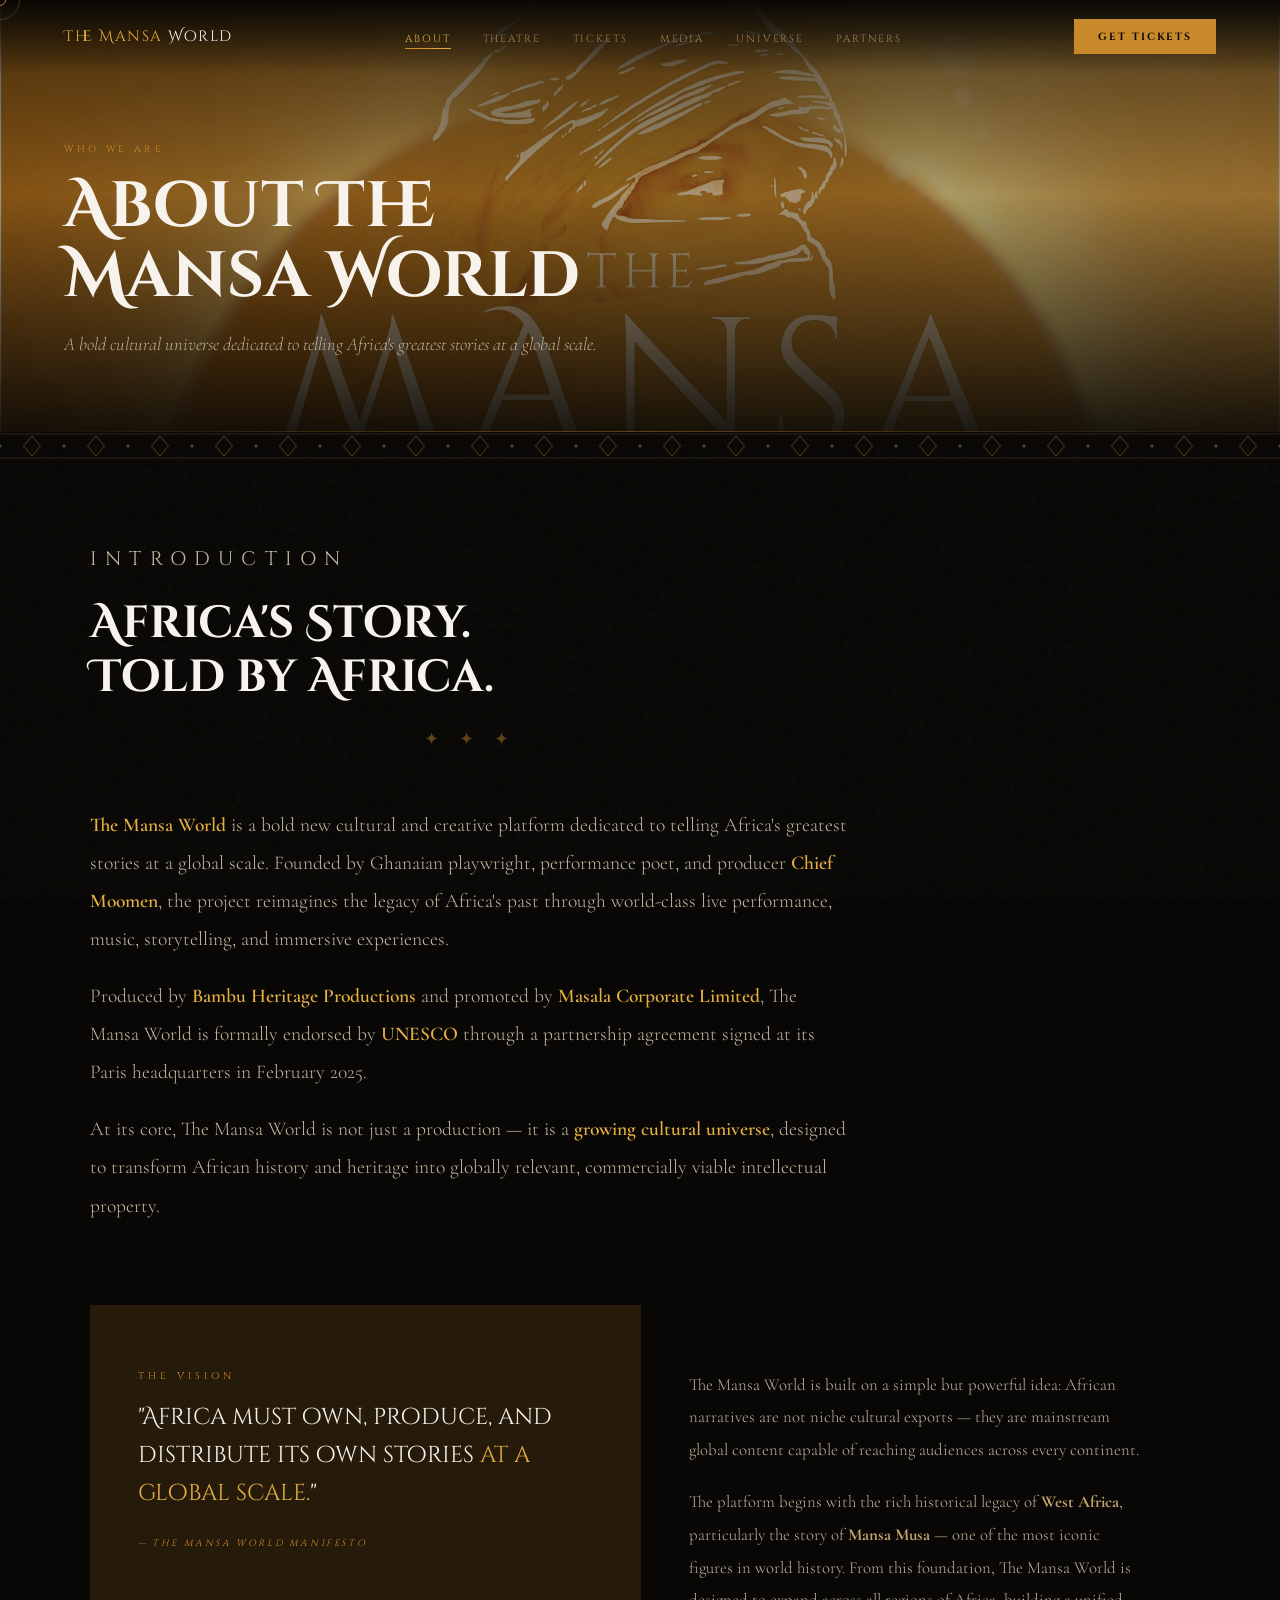
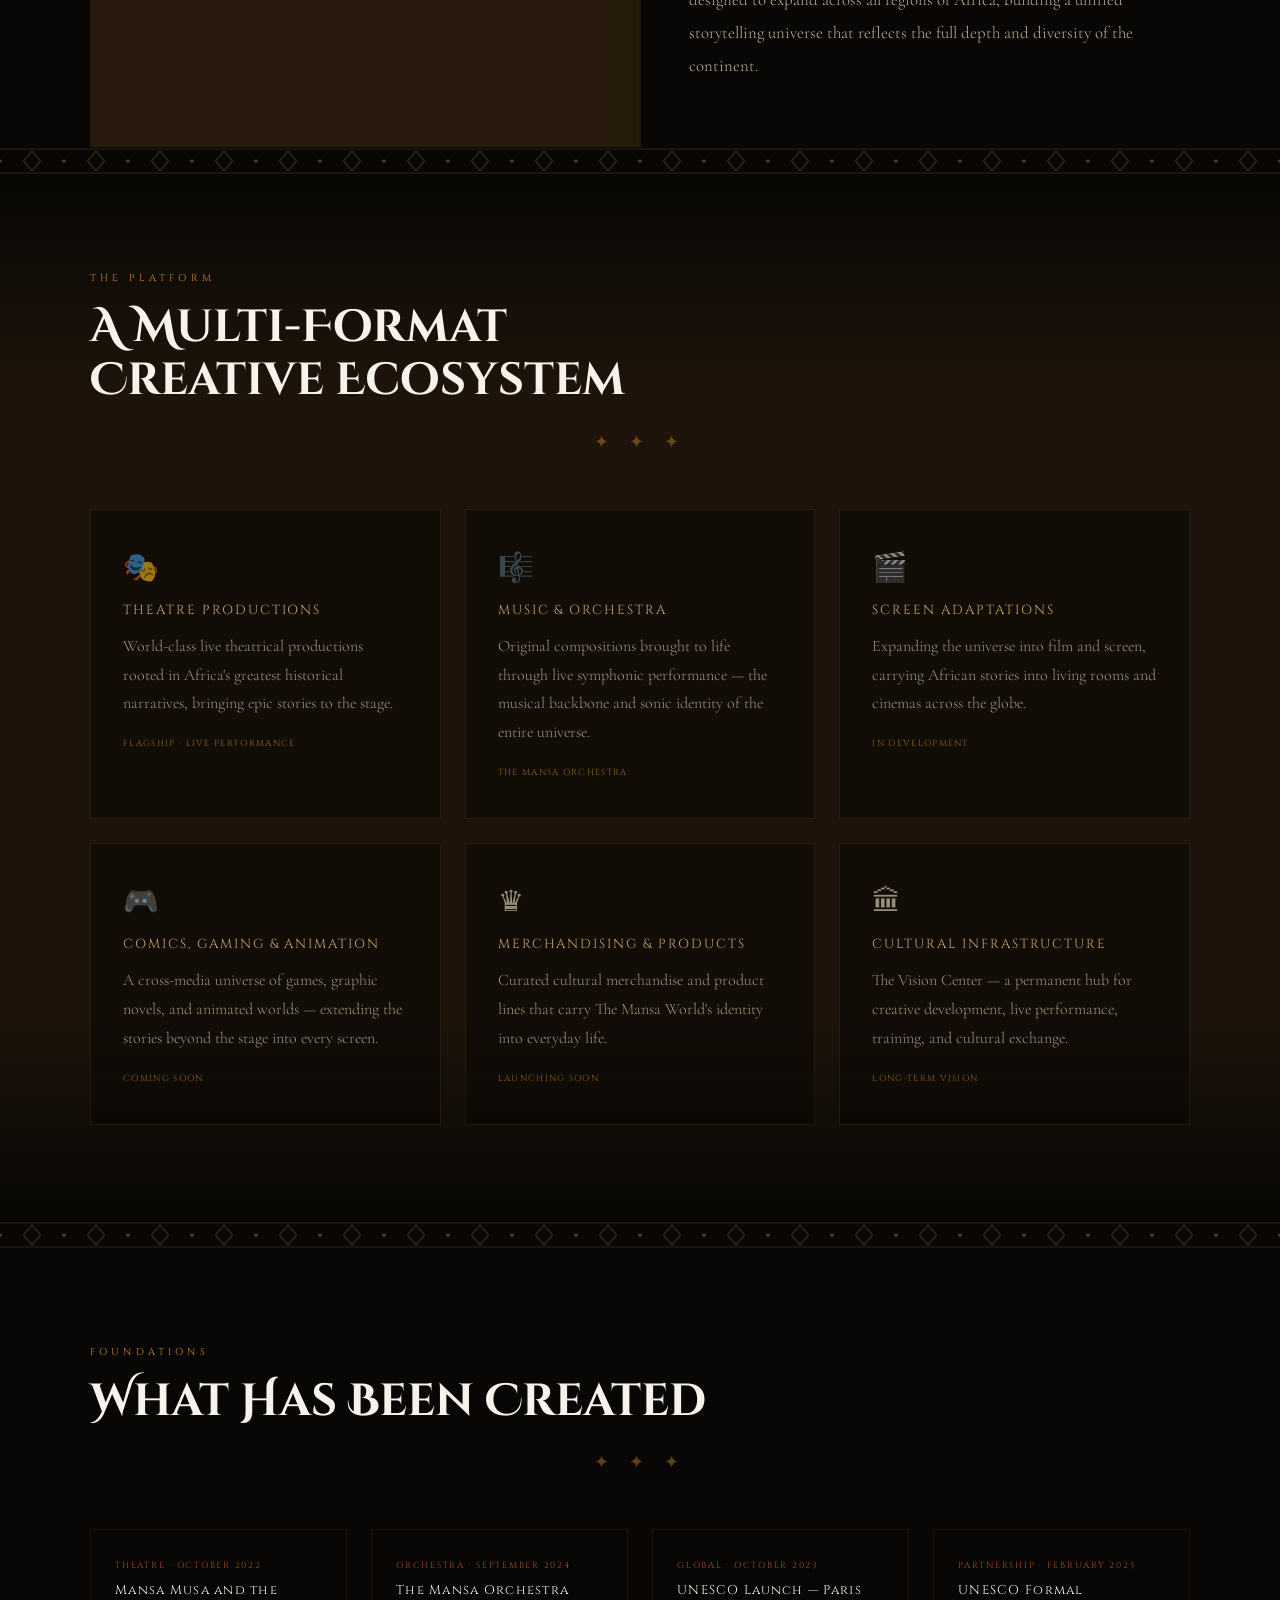
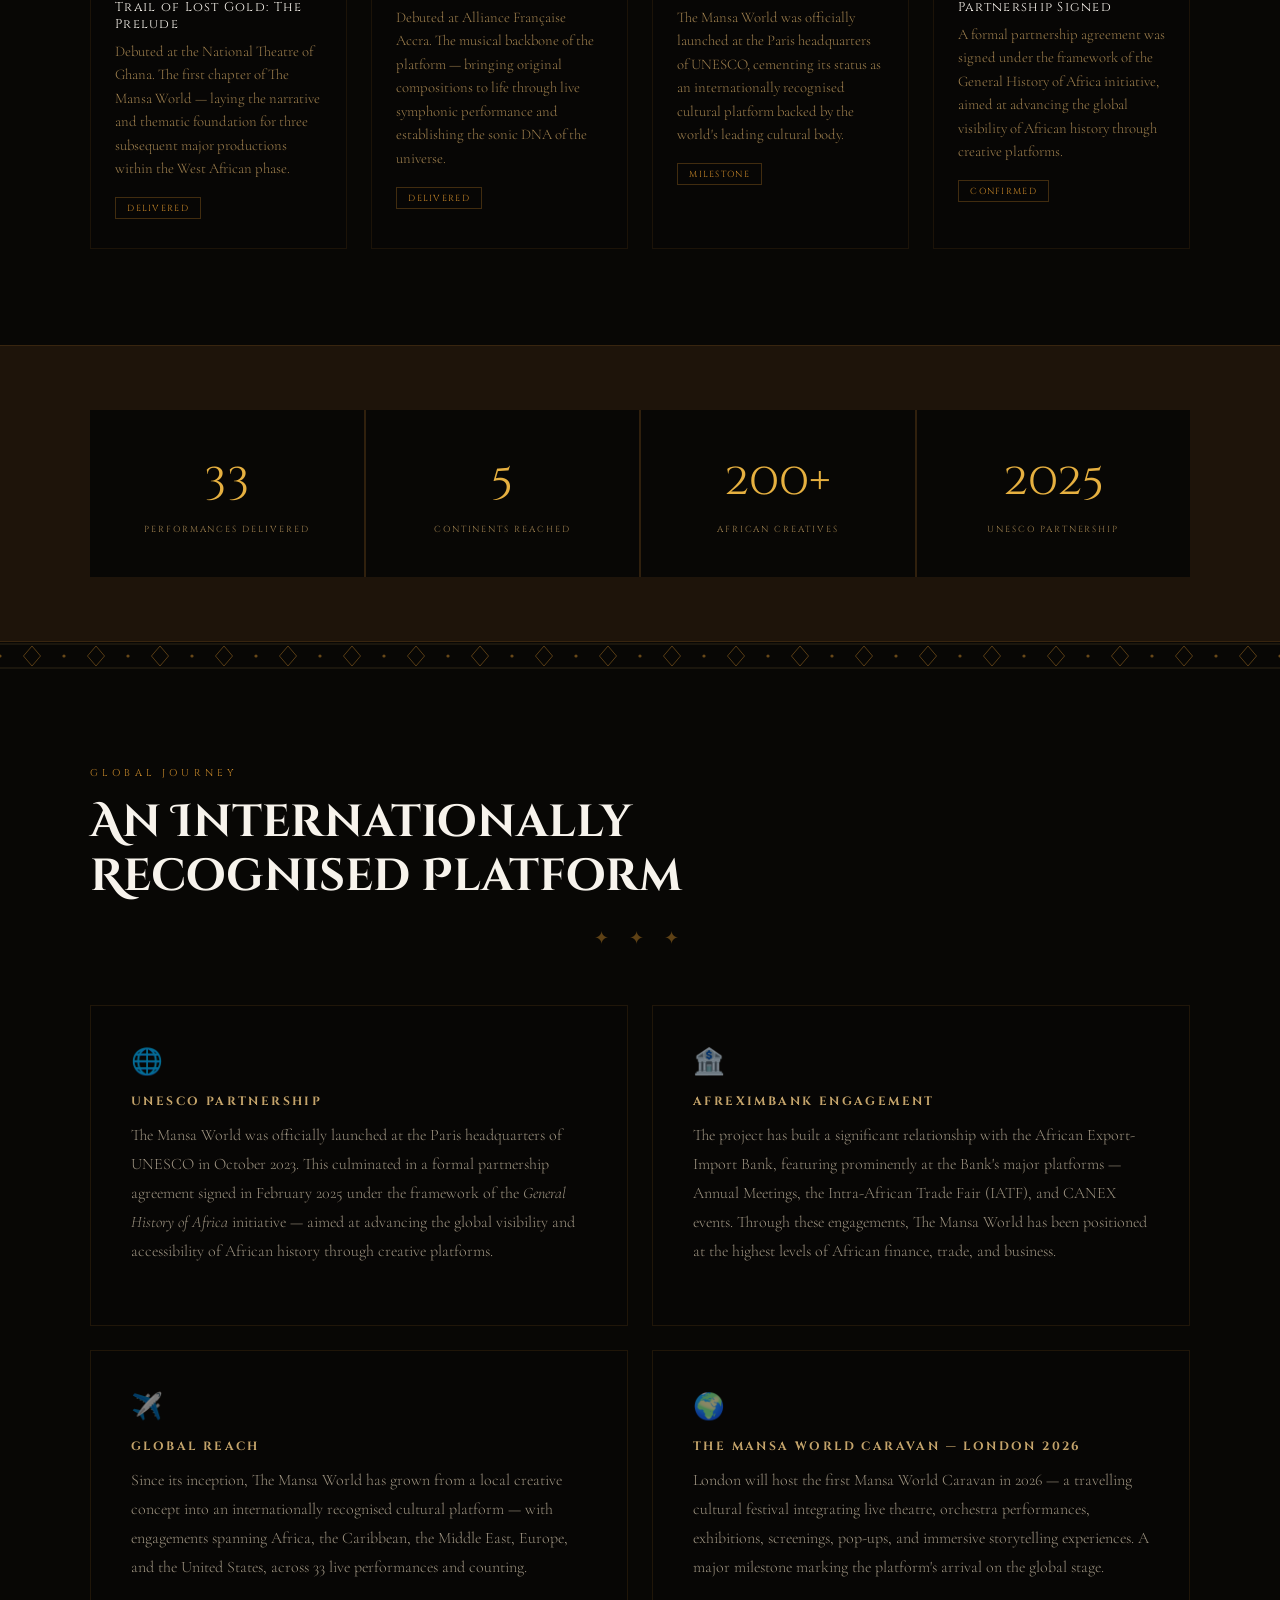
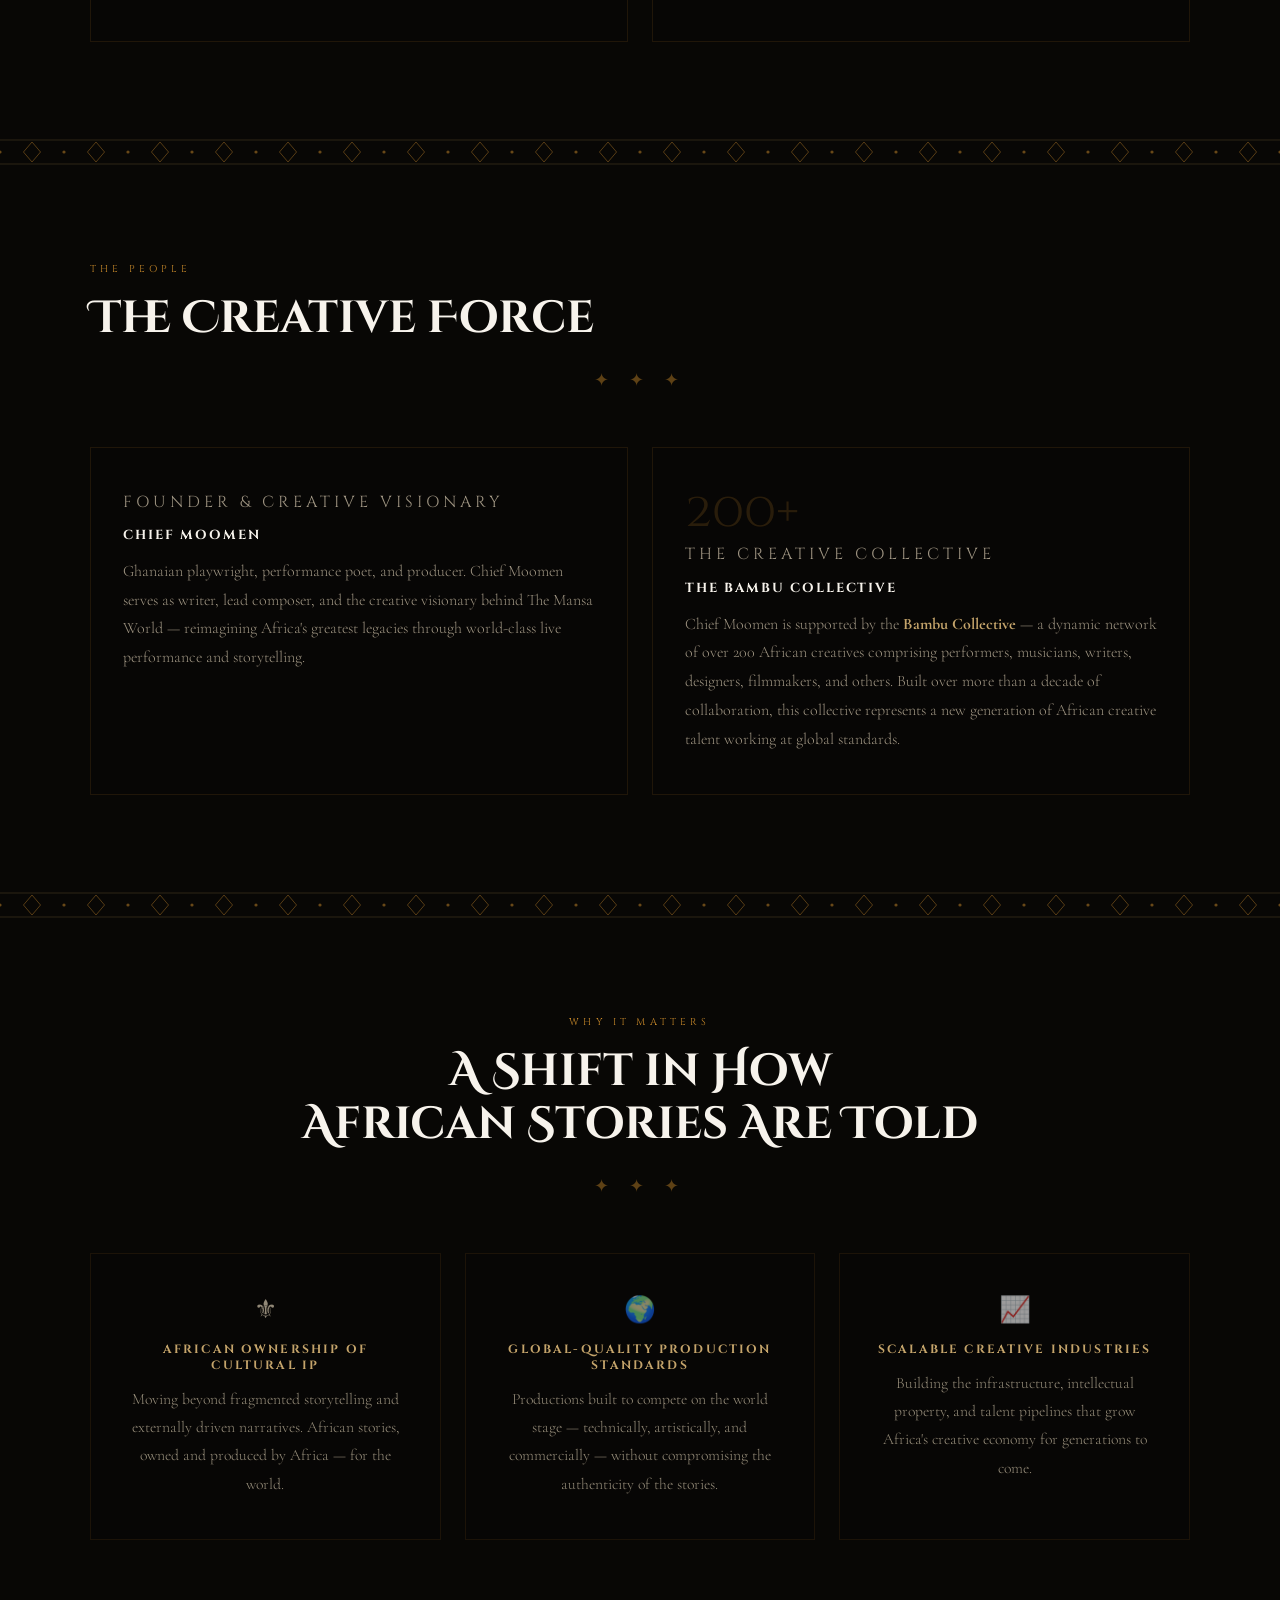
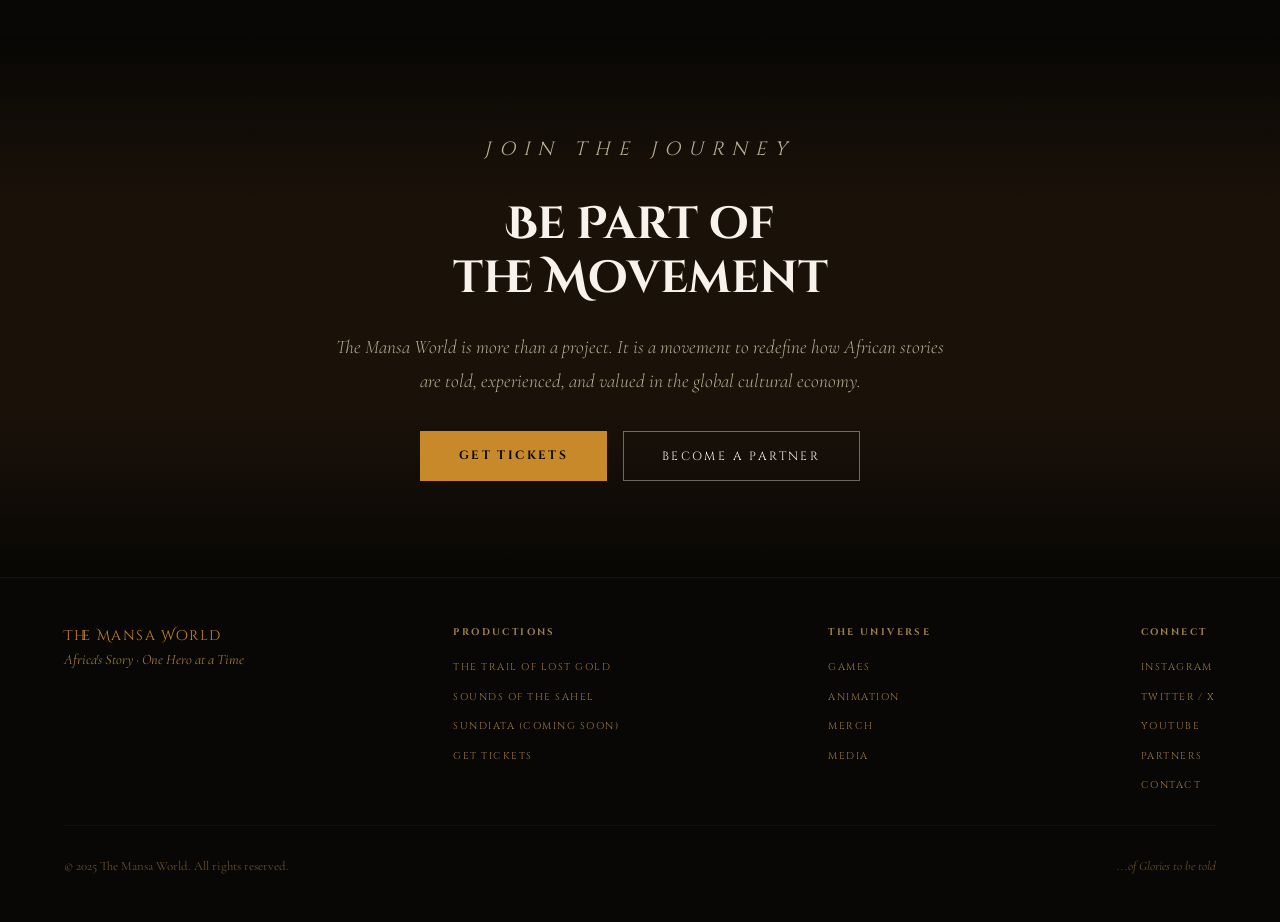
==== about.html @ c84a75df "Small updates and addition of about page" ====
<!DOCTYPE html>
<html lang="en">
<head>
  <meta charset="UTF-8" />
  <meta name="viewport" content="width=device-width, initial-scale=1.0"/>
  <title>About — The Mansa World</title>
  <link rel="preconnect" href="https://fonts.googleapis.com">
  <link rel="preconnect" href="https://fonts.gstatic.com" crossorigin>
  <link href="https://fonts.googleapis.com/css2?family=Cinzel+Decorative:wght@400;700;900&family=Cinzel:wght@400;600;700&family=Cormorant+Garamond:ital,wght@0,300;0,400;0,600;1,300;1,400&display=swap" rel="stylesheet">
  <link rel="stylesheet" href="styles.css">
</head>
<body>

<div class="cursor" id="cursor"></div>
<div class="cursor-trail" id="cursorTrail"></div>

<nav>
  <a href="index.html" class="nav-logo">The Mansa <span>World</span></a>
  <ul class="nav-links">
    <li><a href="about.html" class="active">About</a></li>
    <li><a href="theatre.html">Theatre</a></li>
    <li><a href="tickets.html">Tickets</a></li>
    <li><a href="media.html">Media</a></li>
    <li><a href="universe.html">Universe</a></li>
    <li><a href="sponsors.html">Partners</a></li>
  </ul>
  <button type="button" class="nav-cta" onclick="window.location='tickets.html'">Get Tickets</button>
  <button type="button" class="hamburger" id="hamburger" aria-label="Toggle menu"><span></span><span></span><span></span></button>
</nav>

<!-- PAGE BANNER -->
<div class="page-banner">
  <div class="page-banner-content">
    <p class="page-banner-eyebrow">Who We Are</p>
    <h1 class="page-title">About The<br/>Mansa World</h1>
    <p class="page-subtitle">A bold cultural universe dedicated to telling Africa's greatest stories at a global scale.</p>
  </div>
</div>

<!-- BAND -->
<div class="sahel-band"><svg viewBox="0 0 1200 28" preserveAspectRatio="none" xmlns="http://www.w3.org/2000/svg"><defs><pattern id="sb1" x="0" y="0" width="60" height="28" patternUnits="userSpaceOnUse"><polygon points="30,4 38,14 30,24 22,14" fill="none" stroke="#C8892A" stroke-width="0.8"/><circle cx="0" cy="14" r="1.5" fill="#C8892A"/><circle cx="60" cy="14" r="1.5" fill="#C8892A"/><line x1="0" y1="2" x2="60" y2="2" stroke="#9E7A45" stroke-width="0.5"/><line x1="0" y1="26" x2="60" y2="26" stroke="#9E7A45" stroke-width="0.5"/></pattern></defs><rect width="1200" height="28" fill="url(#sb1)"/></svg></div>

<!-- INTRODUCTION -->
<br></br>
<br></br>
<section id="about">
  <div class="about-inner">
    <div class="about-intro reveal">
      <p class="section-label">Introduction</p>
      <h2 class="section-title">Africa's Story.<br/>Told by Africa.</h2>
      <div class="ornament">✦ ✦ ✦</div>
      <p><strong>The Mansa World</strong> is a bold new cultural and creative platform dedicated to telling Africa's greatest stories at a global scale. Founded by Ghanaian playwright, performance poet, and producer <strong>Chief Moomen</strong>, the project reimagines the legacy of Africa's past through world-class live performance, music, storytelling, and immersive experiences.</p>
      <p>Produced by <strong>Bambu Heritage Productions</strong> and promoted by <strong>Masala Corporate Limited</strong>, The Mansa World is formally endorsed by <strong>UNESCO</strong> through a partnership agreement signed at its Paris headquarters in February 2025.</p>
      <p>At its core, The Mansa World is not just a production — it is a <strong>growing cultural universe</strong>, designed to transform African history and heritage into globally relevant, commercially viable intellectual property.</p>
    </div>

    <!-- THE VISION -->
    <div class="vision-block reveal">
      <div class="vision-block-inner">
        <div class="vision-quote">
          <p class="section-label">The Vision</p>
          <blockquote>"Africa must own, produce, and distribute its own stories <em>at a global scale.</em>"</blockquote>
          <cite>— The Mansa World Manifesto</cite>
        </div>
        <div class="vision-body">
          <p>The Mansa World is built on a simple but powerful idea: African narratives are not niche cultural exports — they are mainstream global content capable of reaching audiences across every continent.</p>
          <p>The platform begins with the rich historical legacy of <strong>West Africa</strong>, particularly the story of <strong>Mansa Musa</strong> — one of the most iconic figures in world history. From this foundation, The Mansa World is designed to expand across all regions of Africa, building a unified storytelling universe that reflects the full depth and diversity of the continent.</p>
        </div>
      </div>
    </div>
  </div>
</section>

<!-- BAND -->
<div class="sahel-band"><svg viewBox="0 0 1200 28" preserveAspectRatio="none" xmlns="http://www.w3.org/2000/svg"><defs><pattern id="sb2" x="0" y="0" width="60" height="28" patternUnits="userSpaceOnUse"><polygon points="30,4 38,14 30,24 22,14" fill="none" stroke="#C8892A" stroke-width="0.8"/><circle cx="0" cy="14" r="1.5" fill="#C8892A"/><circle cx="60" cy="14" r="1.5" fill="#C8892A"/><line x1="0" y1="2" x2="60" y2="2" stroke="#9E7A45" stroke-width="0.5"/><line x1="0" y1="26" x2="60" y2="26" stroke="#9E7A45" stroke-width="0.5"/></pattern></defs><rect width="1200" height="28" fill="url(#sb2)"/></svg></div>

<!-- THE PLATFORM -->
<section id="platform">
  <div class="universe-inner">
    <div class="reveal">
      <p class="section-label">The Platform</p>
      <h2 class="section-title">A Multi-Format<br/>Creative Ecosystem</h2>
      <div class="ornament">✦ ✦ ✦</div>
    </div>
    <div class="universe-grid">
      <div class="universe-card reveal">
        <div class="universe-icon">🎭</div>
        <div class="universe-title">Theatre Productions</div>
        <p class="universe-text">World-class live theatrical productions rooted in Africa's greatest historical narratives, bringing epic stories to the stage.</p>
        <div class="universe-card-meta">Flagship · Live Performance</div>
      </div>
      <div class="universe-card reveal">
        <div class="universe-icon">🎼</div>
        <div class="universe-title">Music &amp; Orchestra</div>
        <p class="universe-text">Original compositions brought to life through live symphonic performance — the musical backbone and sonic identity of the entire universe.</p>
        <div class="universe-card-meta">The Mansa Orchestra</div>
      </div>
      <div class="universe-card reveal">
        <div class="universe-icon">🎬</div>
        <div class="universe-title">Screen Adaptations</div>
        <p class="universe-text">Expanding the universe into film and screen, carrying African stories into living rooms and cinemas across the globe.</p>
        <div class="universe-card-meta">In Development</div>
      </div>
      <div class="universe-card reveal">
        <div class="universe-icon">🎮</div>
        <div class="universe-title">Comics, Gaming &amp; Animation</div>
        <p class="universe-text">A cross-media universe of games, graphic novels, and animated worlds — extending the stories beyond the stage into every screen.</p>
        <div class="universe-card-meta">Coming Soon</div>
      </div>
      <div class="universe-card reveal">
        <div class="universe-icon">♛</div>
        <div class="universe-title">Merchandising &amp; Products</div>
        <p class="universe-text">Curated cultural merchandise and product lines that carry The Mansa World's identity into everyday life.</p>
        <div class="universe-card-meta">Launching Soon</div>
      </div>
      <div class="universe-card reveal">
        <div class="universe-icon">🏛</div>
        <div class="universe-title">Cultural Infrastructure</div>
        <p class="universe-text">The Vision Center — a permanent hub for creative development, live performance, training, and cultural exchange.</p>
        <div class="universe-card-meta">Long-Term Vision</div>
      </div>
    </div>
  </div>
</section>

<!-- BAND -->
<div class="sahel-band"><svg viewBox="0 0 1200 28" preserveAspectRatio="none" xmlns="http://www.w3.org/2000/svg"><defs><pattern id="sb3" x="0" y="0" width="60" height="28" patternUnits="userSpaceOnUse"><polygon points="30,4 38,14 30,24 22,14" fill="none" stroke="#C8892A" stroke-width="0.8"/><circle cx="0" cy="14" r="1.5" fill="#C8892A"/><circle cx="60" cy="14" r="1.5" fill="#C8892A"/><line x1="0" y1="2" x2="60" y2="2" stroke="#9E7A45" stroke-width="0.5"/><line x1="0" y1="26" x2="60" y2="26" stroke="#9E7A45" stroke-width="0.5"/></pattern></defs><rect width="1200" height="28" fill="url(#sb3)"/></svg></div>

<!-- WHAT HAS BEEN CREATED -->
<section id="created">
  <div class="upcoming-inner">
    <div class="reveal">
      <p class="section-label">Foundations</p>
      <h2 class="section-title">What Has Been Created</h2>
      <div class="ornament">✦ ✦ ✦</div>
    </div>
    <div class="upcoming-items">
      <div class="upcoming-item reveal">
        <div class="upcoming-tag">Theatre · October 2022</div>
        <div class="upcoming-title">Mansa Musa and the Trail of Lost Gold: The Prelude</div>
        <div class="upcoming-desc">Debuted at the National Theatre of Ghana. The first chapter of The Mansa World — laying the narrative and thematic foundation for three subsequent major productions within the West African phase.</div>
        <div class="upcoming-status">Delivered</div>
      </div>
      <div class="upcoming-item reveal">
        <div class="upcoming-tag">Orchestra · September 2024</div>
        <div class="upcoming-title">The Mansa Orchestra</div>
        <div class="upcoming-desc">Debuted at Alliance Française Accra. The musical backbone of the platform — bringing original compositions to life through live symphonic performance and establishing the sonic DNA of the universe.</div>
        <div class="upcoming-status">Delivered</div>
      </div>
      <div class="upcoming-item reveal">
        <div class="upcoming-tag">Global · October 2023</div>
        <div class="upcoming-title">UNESCO Launch — Paris</div>
        <div class="upcoming-desc">The Mansa World was officially launched at the Paris headquarters of UNESCO, cementing its status as an internationally recognised cultural platform backed by the world's leading cultural body.</div>
        <div class="upcoming-status">Milestone</div>
      </div>
      <div class="upcoming-item reveal">
        <div class="upcoming-tag">Partnership · February 2025</div>
        <div class="upcoming-title">UNESCO Formal Partnership Signed</div>
        <div class="upcoming-desc">A formal partnership agreement was signed under the framework of the General History of Africa initiative, aimed at advancing the global visibility of African history through creative platforms.</div>
        <div class="upcoming-status">Confirmed</div>
      </div>
    </div>
  </div>
</section>

<!-- STATS BAND -->
<div class="stats-band">
  <div class="stats-inner">
    <div class="stat-item reveal">
      <span class="stat-number">33</span>
      <span class="stat-label">Performances Delivered</span>
    </div>
    <div class="stat-item reveal">
      <span class="stat-number">5</span>
      <span class="stat-label">Continents Reached</span>
    </div>
    <div class="stat-item reveal">
      <span class="stat-number">200+</span>
      <span class="stat-label">African Creatives</span>
    </div>
    <div class="stat-item reveal">
      <span class="stat-number">2025</span>
      <span class="stat-label">UNESCO Partnership</span>
    </div>
  </div>
</div>

<!-- BAND -->
<div class="sahel-band"><svg viewBox="0 0 1200 28" preserveAspectRatio="none" xmlns="http://www.w3.org/2000/svg"><defs><pattern id="sb4" x="0" y="0" width="60" height="28" patternUnits="userSpaceOnUse"><polygon points="30,4 38,14 30,24 22,14" fill="none" stroke="#C8892A" stroke-width="0.8"/><circle cx="0" cy="14" r="1.5" fill="#C8892A"/><circle cx="60" cy="14" r="1.5" fill="#C8892A"/><line x1="0" y1="2" x2="60" y2="2" stroke="#9E7A45" stroke-width="0.5"/><line x1="0" y1="26" x2="60" y2="26" stroke="#9E7A45" stroke-width="0.5"/></pattern></defs><rect width="1200" height="28" fill="url(#sb4)"/></svg></div>

<!-- GLOBAL JOURNEY -->
<section id="journey">
  <div class="about-inner">
    <div class="reveal">
      <p class="section-label">Global Journey</p>
      <h2 class="section-title">An Internationally<br/>Recognised Platform</h2>
      <div class="ornament">✦ ✦ ✦</div>
    </div>
    <div class="group-bookings">
      <div class="group-card reveal">
        <div class="group-card-icon">🌐</div>
        <h3>UNESCO Partnership</h3>
        <p>The Mansa World was officially launched at the Paris headquarters of UNESCO in October 2023. This culminated in a formal partnership agreement signed in February 2025 under the framework of the <em>General History of Africa</em> initiative — aimed at advancing the global visibility and accessibility of African history through creative platforms.</p>
      </div>
      <div class="group-card reveal">
        <div class="group-card-icon">🏦</div>
        <h3>Afreximbank Engagement</h3>
        <p>The project has built a significant relationship with the African Export-Import Bank, featuring prominently at the Bank's major platforms — Annual Meetings, the Intra-African Trade Fair (IATF), and CANEX events. Through these engagements, The Mansa World has been positioned at the highest levels of African finance, trade, and business.</p>
      </div>
      <div class="group-card reveal">
        <div class="group-card-icon">✈️</div>
        <h3>Global Reach</h3>
        <p>Since its inception, The Mansa World has grown from a local creative concept into an internationally recognised cultural platform — with engagements spanning Africa, the Caribbean, the Middle East, Europe, and the United States, across 33 live performances and counting.</p>
      </div>
      <div class="group-card reveal">
        <div class="group-card-icon">🌍</div>
        <h3>The Mansa World Caravan — London 2026</h3>
        <p>London will host the first Mansa World Caravan in 2026 — a travelling cultural festival integrating live theatre, orchestra performances, exhibitions, screenings, pop-ups, and immersive storytelling experiences. A major milestone marking the platform's arrival on the global stage.</p>
      </div>
    </div>
  </div>
</section>

<!-- BAND -->
<div class="sahel-band"><svg viewBox="0 0 1200 28" preserveAspectRatio="none" xmlns="http://www.w3.org/2000/svg"><defs><pattern id="sb5" x="0" y="0" width="60" height="28" patternUnits="userSpaceOnUse"><polygon points="30,4 38,14 30,24 22,14" fill="none" stroke="#C8892A" stroke-width="0.8"/><circle cx="0" cy="14" r="1.5" fill="#C8892A"/><circle cx="60" cy="14" r="1.5" fill="#C8892A"/><line x1="0" y1="2" x2="60" y2="2" stroke="#9E7A45" stroke-width="0.5"/><line x1="0" y1="26" x2="60" y2="26" stroke="#9E7A45" stroke-width="0.5"/></pattern></defs><rect width="1200" height="28" fill="url(#sb5)"/></svg></div>

<!-- THE CREATIVE FORCE -->
<section id="force">
  <div class="about-inner">
    <div class="reveal">
      <p class="section-label">The People</p>
      <h2 class="section-title">The Creative Force</h2>
      <div class="ornament">✦ ✦ ✦</div>
    </div>
    <div class="force-grid">
      <div class="force-card reveal">
        <p class="force-card-label">Founder &amp; Creative Visionary</p>
        <h3>Chief Moomen</h3>
        <p>Ghanaian playwright, performance poet, and producer. Chief Moomen serves as writer, lead composer, and the creative visionary behind The Mansa World — reimagining Africa's greatest legacies through world-class live performance and storytelling.</p>
      </div>
      <div class="force-card reveal">
        <div class="force-number">200+</div>
        <p class="force-card-label">The Creative Collective</p>
        <h3>The Bambu Collective</h3>
        <p>Chief Moomen is supported by the <strong>Bambu Collective</strong> — a dynamic network of over 200 African creatives comprising performers, musicians, writers, designers, filmmakers, and others. Built over more than a decade of collaboration, this collective represents a new generation of African creative talent working at global standards.</p>
      </div>
    </div>
  </div>
</section>

<!-- BAND -->
<div class="sahel-band"><svg viewBox="0 0 1200 28" preserveAspectRatio="none" xmlns="http://www.w3.org/2000/svg"><defs><pattern id="sb6" x="0" y="0" width="60" height="28" patternUnits="userSpaceOnUse"><polygon points="30,4 38,14 30,24 22,14" fill="none" stroke="#C8892A" stroke-width="0.8"/><circle cx="0" cy="14" r="1.5" fill="#C8892A"/><circle cx="60" cy="14" r="1.5" fill="#C8892A"/><line x1="0" y1="2" x2="60" y2="2" stroke="#9E7A45" stroke-width="0.5"/><line x1="0" y1="26" x2="60" y2="26" stroke="#9E7A45" stroke-width="0.5"/></pattern></defs><rect width="1200" height="28" fill="url(#sb6)"/></svg></div>

<!-- WHY IT MATTERS -->
<section id="why">
  <div class="partnership-benefits-inner">
    <div class="reveal">
      <p class="section-label">Why It Matters</p>
      <h2 class="section-title">A Shift in How<br/>African Stories Are Told</h2>
      <div class="ornament">✦ ✦ ✦</div>
    </div>
    <div class="benefits-grid">
      <div class="benefit-card reveal">
        <div class="benefit-icon">⚜</div>
        <h3>African Ownership of Cultural IP</h3>
        <p>Moving beyond fragmented storytelling and externally driven narratives. African stories, owned and produced by Africa — for the world.</p>
      </div>
      <div class="benefit-card reveal">
        <div class="benefit-icon">🌍</div>
        <h3>Global-Quality Production Standards</h3>
        <p>Productions built to compete on the world stage — technically, artistically, and commercially — without compromising the authenticity of the stories.</p>
      </div>
      <div class="benefit-card reveal">
        <div class="benefit-icon">📈</div>
        <h3>Scalable Creative Industries</h3>
        <p>Building the infrastructure, intellectual property, and talent pipelines that grow Africa's creative economy for generations to come.</p>
      </div>
    </div>
  </div>
</section>

<!-- CTA -->
<section class="section-cta">
  <div class="section-cta-inner reveal">
    <p class="section-label">Join the Journey</p>
    <h2 class="section-title">Be Part of<br/>the Movement</h2>
    <p>The Mansa World is more than a project. It is a movement to redefine how African stories are told, experienced, and valued in the global cultural economy.</p>
    <div class="cta-buttons">
      <a href="tickets.html" class="btn-primary">Get Tickets</a>
      <a href="sponsors.html" class="btn-outline">Become a Partner</a>
    </div>
  </div>
</section>

<!-- FOOTER -->
<footer>
  <div>
    <div class="footer-brand">The Mansa World</div>
    <div class="footer-tagline">Africa's Story · One Hero at a Time</div>
  </div>
  <div class="footer-col">
    <h4>Productions</h4>
    <ul>
      <li><a href="theatre.html">The Trail of Lost Gold</a></li>
      <li><a href="theatre.html">Sounds of the Sahel</a></li>
      <li><a href="theatre.html">Sundiata (Coming Soon)</a></li>
      <li><a href="tickets.html">Get Tickets</a></li>
    </ul>
  </div>
  <div class="footer-col">
    <h4>The Universe</h4>
    <ul>
      <li><a href="universe.html">Games</a></li>
      <li><a href="universe.html">Animation</a></li>
      <li><a href="merch.html">Merch</a></li>
      <li><a href="media.html">Media</a></li>
    </ul>
  </div>
  <div class="footer-col">
    <h4>Connect</h4>
    <ul>
      <li><a href="https://www.instagram.com/themansaworld1" target="_blank" rel="noopener noreferrer">Instagram</a></li>
      <li><a href="https://x.com/TheMansaWorld?s=20" target="_blank" rel="noopener noreferrer">Twitter / X</a></li>
      <li><a href="https://www.youtube.com/@TheMansaWorld" target="_blank" rel="noopener noreferrer">YouTube</a></li>
      <li><a href="sponsors.html">Partners</a></li>
      <li><a href="mailto:hello@themansaworld.com" target="_blank" rel="noopener noreferrer">Contact</a></li>
    </ul>
  </div>
  <div class="footer-bottom">
    <p>© 2025 The Mansa World. All rights reserved.</p>
    <p class="footer-motto">...of Glories to be told</p>
  </div>
</footer>

<script src="main.js"></script>
</body>
</html>
---- styles.css ----
:root {
  --gold:#C8892A;--gold-light:#E6B040;--gold-pale:#F2D080;--white:#F7F3EC;
  --obsidian:#080705;--deep:#100D08;--earth:#2C1D0E;--terracotta:#A0522D;
  --ochre:#C47A2B;--sienna:#8B3A1A;--sahel-dust:#6B4F2F;--sage-dry:#7A7A5A;
  --sand:#9E7A45;--sand-light:#C4A46B;--cream:#EEE0C4;--muted:#A08250;
}
*,*::before,*::after{box-sizing:border-box;margin:0;padding:0;}
html{scroll-behavior:smooth;}
body{background:var(--obsidian);color:var(--cream);font-family:'Cormorant Garamond',serif;overflow-x:hidden;cursor:none;}
body::before{content:'';position:fixed;inset:0;z-index:0;background-image:url("data:image/svg+xml,%3Csvg viewBox='0 0 200 200' xmlns='http://www.w3.org/2000/svg'%3E%3Cfilter id='n'%3E%3CfeTurbulence type='fractalNoise' baseFrequency='0.85' numOctaves='4' stitchTiles='stitch'/%3E%3C/filter%3E%3Crect width='100%25' height='100%25' filter='url(%23n)' opacity='1'/%3E%3C/svg%3E");opacity:.03;pointer-events:none;}
.cursor{position:fixed;z-index:9999;width:12px;height:12px;border:1.5px solid var(--gold);border-radius:50%;pointer-events:none;transform:translate(-50%,-50%);mix-blend-mode:difference;}
.cursor-trail{position:fixed;z-index:9998;width:40px;height:40px;border:1px solid rgba(200,137,42,.3);border-radius:50%;pointer-events:none;transform:translate(-50%,-50%);transition:all .12s ease-out;}

/* NAV */
nav{position:fixed;top:0;left:0;right:0;z-index:200;display:flex;align-items:center;justify-content:space-between;padding:1.2rem 4rem;background:linear-gradient(to bottom,rgba(8,7,5,.97),transparent);}
.nav-logo{font-family:'Cinzel Decorative',serif;font-size:.95rem;color:var(--gold-light);letter-spacing:.1em;text-decoration:none;transition:color .3s,text-shadow .3s;}
.nav-logo span{color:var(--white);}
.nav-logo:hover{color:var(--white);text-shadow:0 0 24px rgba(200,137,42,.5);}
.nav-links{display:flex;gap:2rem;list-style:none;}
.nav-links a{font-family:'Cinzel',serif;font-size:.65rem;letter-spacing:.18em;text-transform:uppercase;color:var(--muted);text-decoration:none;transition:color .35s,text-shadow .35s;position:relative;padding-bottom:3px;}
.nav-links a::after{content:'';position:absolute;bottom:0;left:0;width:0;height:1px;background:linear-gradient(to right,var(--gold),var(--gold-light));transition:width .35s cubic-bezier(.22,1,.36,1);}
.nav-links a:hover{color:var(--gold-light);text-shadow:0 0 18px rgba(200,137,42,.4);}
.nav-links a:hover::after,.nav-links a.active::after{width:100%;}
.nav-links a.active{color:var(--gold-light);}
.nav-cta{font-family:'Cinzel',serif;font-size:.65rem;letter-spacing:.18em;text-transform:uppercase;background:var(--gold);border:none;color:var(--obsidian);padding:.65rem 1.5rem;cursor:none;font-weight:700;transition:background .3s,transform .2s,box-shadow .3s;}
.nav-cta:hover{background:var(--gold-light);transform:translateY(-2px);box-shadow:0 6px 24px rgba(200,137,42,.35);}
.hamburger{display:none;background:none;border:none;cursor:pointer;padding:.5rem;flex-direction:column;justify-content:center;gap:5px;}
.hamburger span{display:block;width:22px;height:2px;background:var(--gold-light);border-radius:2px;transition:transform .3s,opacity .3s;}
.hamburger.open span:nth-child(1){transform:translateY(7px) rotate(45deg);}
.hamburger.open span:nth-child(2){opacity:0;transform:scaleX(0);}
.hamburger.open span:nth-child(3){transform:translateY(-7px) rotate(-45deg);}

/* HERO */
#hero{position:relative;min-height:80vh;display:flex;flex-direction:column;align-items:center;justify-content:flex-end;text-align:center;overflow:hidden;padding:2rem 2rem 5rem;}
.hero-bg-overlay{position:absolute;inset:0;z-index:0;background:linear-gradient(to bottom,rgba(8,7,5,.5) 0%,rgba(8,7,5,.15) 30%,rgba(8,7,5,.35) 60%,rgba(8,7,5,1) 100%);}
#hero::after{content:'';position:absolute;bottom:0;left:0;right:0;height:30%;background:linear-gradient(to top,var(--obsidian),transparent);z-index:0;}
#particles{position:absolute;inset:0;pointer-events:none;overflow:hidden;z-index:1;}
.particle{position:absolute;width:2px;height:2px;background:var(--gold-pale);border-radius:50%;animation:float linear infinite;opacity:0;}
#hero>*:not(.hero-bg-overlay):not(#particles):not(.scroll-hint):not(.hero-bg-image){position:relative;z-index:2;}
.hero-eyebrow{font-family:'Cinzel',serif;font-size:.68rem;letter-spacing:.38em;text-transform:uppercase;color:var(--gold);margin-bottom:1rem;opacity:0;animation:fadeUp 1s .3s forwards;}
.hero-divider{width:140px;height:1px;background:linear-gradient(to right,transparent,var(--gold),transparent);margin:1.2rem auto;opacity:0;animation:fadeIn 1s .7s forwards;}
.hero-subtitle{font-size:clamp(1rem,2.2vw,1.45rem);font-style:italic;font-weight:300;color:var(--white);max-width:580px;line-height:1.7;opacity:0;animation:fadeUp 1s .9s forwards;}
.hero-prelude{margin-top:.5rem;font-family:'Cinzel',serif;font-size:.7rem;letter-spacing:.3em;text-transform:uppercase;color:var(--gold-pale);opacity:0;animation:fadeUp 1s 1.1s forwards;}
.hero-actions{margin-top:2.5rem;display:flex;gap:1.2rem;flex-wrap:wrap;justify-content:center;opacity:0;animation:fadeUp 1s 1.3s forwards;}
.scroll-hint{position:absolute;bottom:2rem;left:50%;transform:translateX(-50%);display:flex;flex-direction:column;align-items:center;gap:.5rem;font-family:'Cinzel',serif;font-size:.58rem;letter-spacing:.3em;text-transform:uppercase;color:var(--sand);z-index:2;opacity:0;animation:fadeIn 1s 2s forwards;}
.scroll-hint::after{content:'';display:block;width:1px;height:44px;background:linear-gradient(to bottom,var(--gold),transparent);animation:scrollPulse 2s infinite;}

/* ENTRANCE — page curtain */
.page-curtain{position:fixed;inset:0;z-index:8000;background:var(--obsidian);pointer-events:none;animation:curtain-lift 1.6s ease-out forwards;}
@keyframes curtain-lift{0%,35%{opacity:1;}100%{opacity:0;}}

/* ENTRANCE — nav slide down (homepage only) */
.nav-entrance{animation:nav-drop .9s .6s cubic-bezier(.22,1,.36,1) backwards;}
@keyframes nav-drop{from{transform:translateY(-110%);opacity:0;}to{transform:translateY(0);opacity:1;}}

/* ENTRANCE — hero background slow zoom */
.hero-bg-image{position:absolute;inset:0;z-index:0;background-image:url('cover.jpeg');background-size:cover;background-position:center 40%;animation:hero-zoom 14s ease-out forwards;will-change:transform;}
@keyframes hero-zoom{from{transform:scale(1.07);}to{transform:scale(1);}}

/* ENTRANCE — hero text improved delays */
.hero-eyebrow{animation-delay:.85s !important;}
.hero-divider{animation-delay:1.15s !important;}
.hero-subtitle{animation-delay:1.35s !important;}
.hero-prelude{animation-delay:1.55s !important;}
.hero-actions{animation-delay:1.75s !important;}

/* ENTRANCE — hub tiles stagger (set via JS) */
.hub-tile{opacity:0;transform:translateY(22px);transition:opacity .55s ease,transform .55s ease;}
.hub-tile.visible{opacity:1;transform:translateY(0);}

/* PAGE BANNER */
.page-banner{position:relative;min-height:48vh;display:flex;align-items:flex-end;padding:0 4rem 4.5rem;overflow:hidden;background-image:url('cover.jpeg');background-size:cover;background-position:center 20%;}
.page-banner::before{content:'';position:absolute;inset:0;background:linear-gradient(to bottom,rgba(8,7,5,.7) 0%,rgba(8,7,5,.35) 45%,rgba(8,7,5,.92) 100%);}
.page-banner::after{content:'';position:absolute;bottom:0;left:0;right:0;height:1px;background:linear-gradient(to right,transparent,rgba(200,137,42,.4),transparent);}
.page-banner-content{position:relative;z-index:1;max-width:1200px;width:100%;}
.page-banner-eyebrow{font-family:'Cinzel',serif;font-size:.6rem;letter-spacing:.38em;text-transform:uppercase;color:var(--gold);margin-bottom:1rem;}
.page-title{font-family:'Cinzel Decorative',serif;font-size:clamp(2rem,5vw,4rem);color:var(--white);line-height:1.1;margin-bottom:1rem;}
.page-subtitle{font-size:1.15rem;font-style:italic;font-weight:300;color:rgba(238,224,196,.72);max-width:560px;line-height:1.7;}

/* BUTTONS */
.btn-primary{font-family:'Cinzel',serif;font-size:.75rem;letter-spacing:.2em;text-transform:uppercase;background:var(--gold);color:var(--obsidian);border:none;padding:1rem 2.4rem;cursor:none;font-weight:700;text-decoration:none;display:inline-block;transition:background .3s,transform .2s,box-shadow .3s;}
.btn-primary:hover{background:var(--gold-light);transform:translateY(-2px);box-shadow:0 8px 28px rgba(200,137,42,.4);}
.btn-outline{font-family:'Cinzel',serif;font-size:.75rem;letter-spacing:.2em;text-transform:uppercase;background:none;color:var(--white);border:1px solid rgba(247,243,236,.4);padding:1rem 2.4rem;cursor:none;text-decoration:none;display:inline-block;transition:border-color .3s,color .3s;}
.btn-outline:hover{border-color:var(--gold-light);color:var(--gold-light);}

/* DECORATIVE */
.sahel-band{position:relative;z-index:1;width:100%;height:28px;overflow:hidden;opacity:.5;}
.sahel-band svg{width:100%;height:100%;}
.section-label{font-family:'Cinzel',serif;font-size:.62rem;letter-spacing:.42em;text-transform:uppercase;color:var(--gold);margin-bottom:1rem;}
.section-title{font-family:'Cinzel Decorative',serif;font-size:clamp(1.6rem,3.5vw,3rem);color:var(--white);line-height:1.2;margin-bottom:1.5rem;}
.ornament{text-align:center;margin:.5rem 0 3.5rem;color:var(--gold);font-size:1.1rem;letter-spacing:.5rem;opacity:.45;}

/* HUB (Homepage) */
#hub{position:relative;z-index:1;padding:4rem 2rem 2.5rem;}
.hub-inner{max-width:1100px;margin:0 auto 2.5rem;}
.hub-inner p{font-size:1.2rem;line-height:1.9;font-weight:300;color:rgba(238,224,196,.8);}
.hub-grid{display:grid;grid-template-columns:repeat(4,1fr);gap:1px;max-width:1100px;margin:0 auto;background:rgba(200,137,42,.12);}
.hub-tile{display:flex;flex-direction:column;align-items:flex-start;padding:1.8rem 1.5rem;background:var(--obsidian);text-decoration:none;transition:background .3s;}
.hub-tile:hover{background:rgba(44,29,14,.8);}
.hub-tile:hover .hub-arrow{color:var(--gold-light);transform:translateX(4px);}
.hub-tile-icon{font-size:1.5rem;margin-bottom:.8rem;opacity:.7;}
.hub-tile-label{font-family:'Cinzel',serif;font-size:.75rem;letter-spacing:.2em;text-transform:uppercase;color:var(--white);margin-bottom:.5rem;}
.hub-tile-desc{font-size:.95rem;color:var(--muted);font-weight:300;line-height:1.6;margin-bottom:1.2rem;flex:1;}
.hub-arrow{font-family:'Cinzel',serif;font-size:.62rem;letter-spacing:.15em;color:var(--gold);transition:color .3s,transform .3s;display:inline-block;}

/* FEATURED (Homepage) */
#featured{position:relative;z-index:1;padding:2rem 2rem 4rem;}
.featured-inner{max-width:1200px;margin:0 auto;}
.featured-header{margin-bottom:2.5rem;}

/* QUICK-NAV STRIP (Homepage) */
.quick-strip{position:relative;z-index:1;background:rgba(44,29,14,.4);border-top:1px solid rgba(200,137,42,.1);border-bottom:1px solid rgba(200,137,42,.1);padding:1.5rem 4rem;display:flex;align-items:center;justify-content:center;gap:3rem;flex-wrap:wrap;}
.quick-strip a{font-family:'Cinzel',serif;font-size:.6rem;letter-spacing:.22em;text-transform:uppercase;color:var(--muted);text-decoration:none;transition:color .3s;}
.quick-strip a:hover{color:var(--gold-light);}
.quick-strip-divider{width:1px;height:14px;background:rgba(200,137,42,.2);}

/* THEATRE */
#theatre{position:relative;z-index:1;padding:6rem 2rem 5rem;max-width:1200px;margin:0 auto;}
.theatre-intro{max-width:700px;margin-bottom:5rem;}
.theatre-intro p{font-size:1.22rem;line-height:1.9;font-weight:300;color:rgba(238,224,196,.82);margin-bottom:1.2rem;}
.theatre-intro p em{color:var(--sand-light);font-style:italic;}
.shows-grid{display:grid;grid-template-columns:1fr 1fr;gap:2px;}
.show-card{position:relative;overflow:hidden;background:var(--earth);min-height:460px;display:flex;flex-direction:column;justify-content:flex-end;cursor:none;transition:transform .5s;}
.show-card:hover{transform:scale(1.012);}
.show-card:hover .show-overlay{opacity:1;}
.show-card:hover .show-img{transform:scale(1.06);}
.show-img{position:absolute;inset:0;background:linear-gradient(135deg,#2C1D0E 0%,#1A1208 50%,#3A2410 100%);transition:transform .7s;display:flex;align-items:center;justify-content:center;font-size:5rem;opacity:.2;}
.show-card-gradient{position:absolute;inset:0;background:linear-gradient(to top,rgba(8,7,5,.96) 0%,rgba(8,7,5,.3) 60%,transparent 100%);}
.show-info{position:relative;z-index:1;padding:2.5rem;}
.show-type{font-family:'Cinzel',serif;font-size:.6rem;letter-spacing:.3em;text-transform:uppercase;color:var(--gold);margin-bottom:.6rem;border-left:2px solid var(--gold);padding-left:.7rem;}
.show-title{font-family:'Cinzel Decorative',serif;font-size:clamp(1.2rem,2.2vw,1.9rem);color:var(--white);line-height:1.2;margin-bottom:.8rem;}
.show-meta{font-family:'Cinzel',serif;font-size:.62rem;letter-spacing:.15em;color:var(--sand-light);margin-bottom:.6rem;}
.show-desc{font-size:1rem;font-weight:300;line-height:1.7;color:rgba(238,224,196,.7);margin-bottom:1.5rem;max-width:420px;}
.show-overlay{position:absolute;inset:0;z-index:0;border:1px solid rgba(200,137,42,.3);opacity:0;transition:opacity .4s;pointer-events:none;}
.show-actions{display:flex;gap:1rem;flex-wrap:wrap;}
.show-card.featured{grid-column:1/-1;min-height:400px;}
.show-card.featured .show-title{font-size:clamp(1.8rem,3.5vw,2.8rem);}

/* UPCOMING (on Theatre page) */
#upcoming{position:relative;z-index:1;padding:6rem 2rem;background:linear-gradient(to bottom,transparent,rgba(44,29,14,.55) 20%,rgba(44,29,14,.55) 80%,transparent);}
.upcoming-inner{max-width:1100px;margin:0 auto;}
.upcoming-items{display:grid;grid-template-columns:repeat(4,1fr);gap:1.5rem;margin-top:2rem;}
.upcoming-item{padding:1.8rem 1.5rem;border:1px solid rgba(200,137,42,.1);background:rgba(8,7,5,.4);transition:border-color .3s;}
.upcoming-item:hover{border-color:rgba(200,137,42,.35);}
.upcoming-tag{font-family:'Cinzel',serif;font-size:.55rem;letter-spacing:.2em;text-transform:uppercase;color:var(--terracotta);margin-bottom:.7rem;}
.upcoming-title{font-family:'Cinzel',serif;font-size:.8rem;letter-spacing:.1em;color:var(--white);margin-bottom:.4rem;}
.upcoming-desc{font-size:.92rem;color:var(--muted);font-weight:300;line-height:1.6;}
.upcoming-status{display:inline-block;margin-top:1rem;font-family:'Cinzel',serif;font-size:.55rem;letter-spacing:.15em;text-transform:uppercase;padding:.25rem .7rem;border:1px solid rgba(200,137,42,.3);color:var(--gold);}

/* SECTION CTA */
.section-cta{position:relative;z-index:1;padding:6rem 2rem;text-align:center;background:linear-gradient(to bottom,transparent,rgba(44,29,14,.5) 30%,rgba(44,29,14,.5) 70%,transparent);}
.section-cta-inner{max-width:620px;margin:0 auto;}
.section-cta p{font-size:1.2rem;font-style:italic;font-weight:300;color:rgba(238,224,196,.75);margin-bottom:2rem;line-height:1.8;}
.cta-buttons{display:flex;gap:1rem;justify-content:center;flex-wrap:wrap;}

/* TICKETS */
#tickets{position:relative;z-index:1;background:linear-gradient(to bottom,transparent,rgba(44,29,14,.7) 15%,rgba(44,29,14,.7) 85%,transparent);padding:6rem 2rem;}
.tickets-inner{max-width:1100px;margin:0 auto;}
.ticket-cards{display:grid;grid-template-columns:repeat(3,1fr);gap:1.5rem;margin-top:3.5rem;}
.ticket-card{border:1px solid rgba(200,137,42,.15);padding:2.5rem 2rem;background:rgba(8,7,5,.5);position:relative;overflow:hidden;transition:border-color .4s,transform .4s;}
.ticket-card:hover{border-color:rgba(200,137,42,.5);transform:translateY(-4px);}
.ticket-card::before{content:'';position:absolute;top:0;left:0;right:0;height:1px;background:linear-gradient(to right,transparent,var(--gold),transparent);opacity:0;transition:opacity .4s;}
.ticket-card:hover::before{opacity:1;}
.ticket-badge{display:inline-block;font-family:'Cinzel',serif;font-size:.58rem;letter-spacing:.2em;text-transform:uppercase;background:rgba(200,137,42,.15);color:var(--gold);border:1px solid rgba(200,137,42,.3);padding:.3rem .8rem;margin-bottom:1.2rem;}
.ticket-show{font-family:'Cinzel',serif;font-size:.8rem;letter-spacing:.12em;color:var(--white);margin-bottom:.4rem;}
.ticket-venue{font-size:.92rem;font-style:italic;color:var(--sand);margin-bottom:.3rem;}
.ticket-date{font-family:'Cinzel',serif;font-size:.62rem;letter-spacing:.15em;color:var(--muted);margin-bottom:1.5rem;}
.ticket-divider{width:100%;height:1px;background:rgba(200,137,42,.12);margin-bottom:1.5rem;}
.ticket-price{font-family:'Cinzel Decorative',serif;font-size:1.5rem;color:var(--gold-light);margin-bottom:.3rem;}
.ticket-price span{font-family:'Cormorant Garamond',serif;font-size:.85rem;color:var(--muted);font-weight:300;}
.ticket-note{font-size:.9rem;color:var(--muted);margin-bottom:1.8rem;}

/* GROUP BOOKINGS */
.group-bookings{max-width:1100px;margin:3.5rem auto 0;display:grid;grid-template-columns:1fr 1fr;gap:1.5rem;}
.group-card{padding:2.5rem;border:1px solid rgba(200,137,42,.12);background:rgba(8,7,5,.4);}
.group-card-icon{font-size:1.6rem;margin-bottom:1rem;opacity:.6;}
.group-card h3{font-family:'Cinzel',serif;font-size:.75rem;letter-spacing:.2em;text-transform:uppercase;color:var(--sand-light);margin-bottom:.8rem;}
.group-card p{font-size:1rem;line-height:1.8;color:rgba(238,224,196,.65);font-weight:300;margin-bottom:1.2rem;}
.group-card a{color:var(--gold-light);text-decoration:none;font-family:'Cinzel',serif;font-size:.62rem;letter-spacing:.15em;text-transform:uppercase;}

/* MEDIA */
#media{position:relative;z-index:1;padding:6rem 2rem;max-width:1200px;margin:0 auto;}
.media-tabs{display:flex;margin-top:3rem;margin-bottom:2.5rem;border-bottom:1px solid rgba(200,137,42,.15);}
.media-tab{font-family:'Cinzel',serif;font-size:.65rem;letter-spacing:.2em;text-transform:uppercase;padding:.8rem 1.8rem;cursor:none;color:var(--muted);background:none;border:none;border-bottom:2px solid transparent;margin-bottom:-1px;transition:color .3s,border-color .3s;}
.media-tab.active,.media-tab:hover{color:var(--gold-light);border-bottom-color:var(--gold);}
.media-panel{display:none;}
.media-panel.active{display:block;}
.media-grid{display:grid;grid-template-columns:repeat(3,1fr);gap:1.5rem;}
.media-card{position:relative;aspect-ratio:16/9;background:var(--earth);overflow:hidden;cursor:none;transition:transform .4s;}
.media-card:hover{transform:scale(1.02);}
.media-card:hover .media-play{opacity:1;transform:translate(-50%,-50%) scale(1);}
.media-card-bg{width:100%;height:100%;background:linear-gradient(135deg,#2C1D0E,#1A1208);display:flex;align-items:center;justify-content:center;font-size:2.5rem;opacity:.15;}
.media-play{position:absolute;top:50%;left:50%;transform:translate(-50%,-50%) scale(.85);width:56px;height:56px;border:1.5px solid var(--gold);border-radius:50%;display:flex;align-items:center;justify-content:center;opacity:0;transition:opacity .3s,transform .3s;}
.media-play::after{content:'';width:0;height:0;border-top:10px solid transparent;border-bottom:10px solid transparent;border-left:18px solid var(--gold-light);margin-left:3px;}
.media-label{position:absolute;bottom:0;left:0;right:0;padding:1rem;background:linear-gradient(to top,rgba(8,7,5,.95),transparent);}
.media-label-type{font-family:'Cinzel',serif;font-size:.55rem;letter-spacing:.2em;color:var(--gold);text-transform:uppercase;}
.media-label-title{font-size:.95rem;font-weight:300;color:var(--white);margin-top:.2rem;}

/* SOCIAL FOLLOW */
.social-follow{position:relative;z-index:1;padding:5rem 2rem;text-align:center;border-top:1px solid rgba(200,137,42,.08);}
.social-follow-inner{max-width:700px;margin:0 auto;}
.social-follow p{font-size:1.1rem;font-style:italic;font-weight:300;color:rgba(238,224,196,.65);margin-bottom:2.5rem;line-height:1.8;}
.social-links{display:flex;gap:1.2rem;justify-content:center;flex-wrap:wrap;}
.social-link{font-family:'Cinzel',serif;font-size:.62rem;letter-spacing:.2em;text-transform:uppercase;color:var(--muted);text-decoration:none;border:1px solid rgba(200,137,42,.2);padding:.7rem 1.6rem;transition:border-color .3s,color .3s;}
.social-link:hover{border-color:var(--gold);color:var(--gold-light);}

/* UNIVERSE */
#universe{position:relative;z-index:1;background:linear-gradient(to bottom,transparent,rgba(44,29,14,.6) 20%,rgba(44,29,14,.6) 80%,transparent);padding:6rem 2rem;}
.universe-inner{max-width:1100px;margin:0 auto;}
.universe-grid{display:grid;grid-template-columns:repeat(3,1fr);gap:1.5rem;margin-top:3.5rem;}
.universe-card{padding:2.5rem 2rem;border:1px solid rgba(200,137,42,.12);background:rgba(8,7,5,.5);transition:border-color .4s,transform .4s;}
.universe-card:hover{border-color:rgba(200,137,42,.4);transform:translateY(-4px);}
.universe-icon{font-size:1.8rem;margin-bottom:1rem;opacity:.6;}
.universe-title{font-family:'Cinzel',serif;font-size:.82rem;letter-spacing:.15em;text-transform:uppercase;color:var(--sand-light);margin-bottom:.8rem;}
.universe-text{font-size:1rem;line-height:1.8;color:rgba(238,224,196,.65);font-weight:300;}
.universe-card-meta{margin-top:1.2rem;font-family:'Cinzel',serif;font-size:.55rem;letter-spacing:.15em;text-transform:uppercase;color:var(--gold);opacity:.7;}

/* LORE */
#lore{position:relative;z-index:1;padding:6rem 2rem;max-width:1100px;margin:0 auto;}
.lore-grid{display:grid;grid-template-columns:1fr 1fr;gap:5rem;align-items:center;margin-top:4rem;}
.lore-text p{font-size:1.2rem;line-height:1.9;color:rgba(238,224,196,.8);margin-bottom:1.5rem;font-weight:300;}
.lore-text p em{color:var(--sand-light);font-style:italic;}
.lore-visual{position:relative;aspect-ratio:3/4;background:var(--earth);border:1px solid rgba(200,137,42,.2);overflow:hidden;}
.lore-visual::before{content:'';position:absolute;top:12px;left:12px;width:30px;height:30px;border-top:1px solid var(--gold);border-left:1px solid var(--gold);opacity:.5;z-index:1;}
.lore-visual::after{content:'';position:absolute;bottom:12px;right:12px;width:30px;height:30px;border-bottom:1px solid var(--gold);border-right:1px solid var(--gold);opacity:.5;z-index:1;}

/* UNIVERSE COMING SOON */
.universe-coming{position:relative;z-index:1;padding:5rem 2rem;}
.universe-coming-inner{max-width:1100px;margin:0 auto;}
.coming-grid{display:grid;grid-template-columns:1fr 1fr;gap:1.5rem;margin-top:3rem;}
.coming-card{display:grid;grid-template-columns:80px 1fr;gap:1.5rem;align-items:center;padding:2rem;border:1px solid rgba(200,137,42,.1);background:rgba(8,7,5,.4);transition:border-color .3s;}
.coming-card:hover{border-color:rgba(200,137,42,.3);}
.coming-card-icon{font-size:2.2rem;text-align:center;opacity:.5;}
.coming-card h3{font-family:'Cinzel',serif;font-size:.75rem;letter-spacing:.15em;text-transform:uppercase;color:var(--white);margin-bottom:.4rem;}
.coming-card p{font-size:.95rem;color:var(--muted);font-weight:300;line-height:1.6;}
.coming-tag{display:inline-block;margin-top:.8rem;font-family:'Cinzel',serif;font-size:.52rem;letter-spacing:.15em;text-transform:uppercase;padding:.2rem .6rem;border:1px solid rgba(200,137,42,.25);color:var(--gold);}

/* MERCH */
#merch{position:relative;z-index:1;padding:6rem 2rem;max-width:1100px;margin:0 auto;}
.merch-grid{display:grid;grid-template-columns:repeat(3,1fr);gap:1.5rem;margin-top:3.5rem;}
.merch-item{position:relative;aspect-ratio:3/4;background:var(--earth);border:1px solid rgba(200,137,42,.1);overflow:hidden;cursor:none;transition:border-color .4s;}
.merch-item:hover{border-color:rgba(200,137,42,.4);}
.merch-item:hover .merch-overlay{opacity:1;}
.merch-item:hover .merch-img-ph{transform:scale(1.05);}
.merch-img-ph{width:100%;height:75%;background:linear-gradient(135deg,#2C1D0E,#1A1208);display:flex;align-items:center;justify-content:center;font-size:3rem;opacity:.25;transition:transform .6s;}
.merch-info{padding:1.2rem;}
.merch-name{font-family:'Cinzel',serif;font-size:.72rem;letter-spacing:.15em;text-transform:uppercase;color:var(--white);margin-bottom:.3rem;}
.merch-price{font-size:1rem;color:var(--gold-light);font-style:italic;}
.merch-overlay{position:absolute;inset:0;background:rgba(8,7,5,.6);display:flex;align-items:center;justify-content:center;opacity:0;transition:opacity .3s;}
.merch-overlay span{font-family:'Cinzel',serif;font-size:.65rem;letter-spacing:.25em;text-transform:uppercase;color:var(--gold-light);border:1px solid var(--gold);padding:.7rem 1.5rem;}

/* MERCH PRELAUNCH */
.merch-prelaunch{position:relative;z-index:1;margin-top:0;padding:5rem 2rem;text-align:center;background:linear-gradient(to bottom,transparent,rgba(44,29,14,.5) 30%,rgba(44,29,14,.5) 70%,transparent);}
.merch-prelaunch-inner{max-width:640px;margin:0 auto;}
.merch-prelaunch h3{font-family:'Cinzel Decorative',serif;font-size:clamp(1.2rem,2.5vw,2rem);color:var(--white);margin-bottom:1rem;}
.merch-prelaunch p{font-size:1.1rem;font-style:italic;font-weight:300;color:rgba(238,224,196,.7);line-height:1.8;margin-bottom:2rem;}
.merch-perks{display:flex;gap:2rem;justify-content:center;flex-wrap:wrap;margin-bottom:2.5rem;}
.merch-perk{font-family:'Cinzel',serif;font-size:.6rem;letter-spacing:.15em;text-transform:uppercase;color:var(--sand);display:flex;align-items:center;gap:.5rem;}
.merch-perk::before{content:'✦';color:var(--gold);font-size:.7rem;}

/* SPONSORS */
#sponsors{position:relative;z-index:1;padding:6rem 2rem;}
.sponsors-inner{max-width:1100px;margin:0 auto;text-align:center;}
.sponsors-subtitle{font-size:1.1rem;font-style:italic;font-weight:300;color:rgba(238,224,196,.6);margin-bottom:4rem;}
.sponsors-tier{margin-bottom:4rem;}
.tier-label{font-family:'Cinzel',serif;font-size:.6rem;letter-spacing:.35em;text-transform:uppercase;color:var(--sand);margin-bottom:2rem;display:flex;align-items:center;gap:1.5rem;justify-content:center;}
.tier-label::before,.tier-label::after{content:'';flex:1;max-width:120px;height:1px;}
.tier-label::before{background:linear-gradient(to right,transparent,rgba(200,137,42,.3));}
.tier-label::after{background:linear-gradient(to left,transparent,rgba(200,137,42,.3));}
.sponsors-row{display:flex;align-items:center;justify-content:center;flex-wrap:wrap;gap:2rem;}
.sponsor-logo{height:70px;width:160px;background:rgba(255,255,255,.04);border:1px solid rgba(200,137,42,.12);display:flex;align-items:center;justify-content:center;transition:background .3s,border-color .3s;cursor:none;}
.sponsor-logo:hover{background:rgba(200,137,42,.08);border-color:rgba(200,137,42,.3);}
.sponsor-logo span{font-family:'Cinzel',serif;font-size:.58rem;letter-spacing:.15em;color:var(--muted);text-transform:uppercase;}
.sponsor-logo.large{width:200px;height:86px;}
.sponsor-logo.small{width:120px;height:54px;}
.become-sponsor{margin-top:3.5rem;padding-top:2.5rem;border-top:1px solid rgba(200,137,42,.08);}
.become-sponsor p{font-size:1.1rem;font-style:italic;color:rgba(238,224,196,.6);margin-bottom:1.5rem;}

/* PARTNERSHIP BENEFITS */
.partnership-benefits{position:relative;z-index:1;padding:5rem 2rem;border-top:1px solid rgba(200,137,42,.08);}
.partnership-benefits-inner{max-width:1100px;margin:0 auto;}
.benefits-grid{display:grid;grid-template-columns:repeat(3,1fr);gap:1.5rem;margin-top:3rem;}
.benefit-card{padding:2.5rem 2rem;border:1px solid rgba(200,137,42,.1);background:rgba(8,7,5,.4);transition:border-color .3s,transform .3s;}
.benefit-card:hover{border-color:rgba(200,137,42,.3);transform:translateY(-3px);}
.benefit-icon{font-size:1.6rem;margin-bottom:1rem;opacity:.6;}
.benefit-card h3{font-family:'Cinzel',serif;font-size:.75rem;letter-spacing:.18em;text-transform:uppercase;color:var(--sand-light);margin-bottom:.8rem;}
.benefit-card p{font-size:.98rem;line-height:1.8;color:rgba(238,224,196,.62);font-weight:300;}

/* PARTNERS SCROLL STRIP */
.partners-strip{position:relative;z-index:1;padding:3rem 0;}
.partners-strip-header{max-width:1100px;margin:0 auto 2rem;padding:0 2rem;text-align:center;}
.partners-scroll-outer{position:relative;overflow:hidden;}
.partners-scroll-outer::before,.partners-scroll-outer::after{content:'';position:absolute;top:0;bottom:0;width:180px;z-index:2;pointer-events:none;}
.partners-scroll-outer::before{left:0;background:linear-gradient(to right,var(--obsidian) 20%,transparent);}
.partners-scroll-outer::after{right:0;background:linear-gradient(to left,var(--obsidian) 20%,transparent);}
.partners-track{display:flex;gap:1.5rem;width:max-content;animation:scroll-logos 40s linear infinite;padding:1rem 0;}
.partners-track:hover{animation-play-state:paused;}
.partner-logo-item{flex-shrink:0;height:72px;width:170px;background:rgba(255,255,255,.03);border:1px solid rgba(200,137,42,.12);display:flex;align-items:center;justify-content:center;transition:background .3s,border-color .3s;}
.partner-logo-item:hover{background:rgba(200,137,42,.07);border-color:rgba(200,137,42,.3);}
.partner-logo-item span{font-family:'Cinzel',serif;font-size:.56rem;letter-spacing:.15em;color:var(--muted);text-transform:uppercase;text-align:center;padding:0 .8rem;line-height:1.5;}
.partner-logo-item.lg{width:210px;height:88px;}
.partner-logo-item.sm{width:130px;height:58px;}
.partners-strip-cta{text-align:center;margin-top:3rem;}
@keyframes scroll-logos{0%{transform:translateX(0);}100%{transform:translateX(-50%);}}

/* WAITLIST */
#waitlist{position:relative;z-index:1;padding:5rem 2rem;text-align:center;overflow:hidden;}
#waitlist::before{content:'';position:absolute;top:50%;left:50%;transform:translate(-50%,-50%);width:600px;height:600px;background:radial-gradient(circle,rgba(200,137,42,.07) 0%,transparent 70%);pointer-events:none;}
.waitlist-inner{max-width:580px;margin:0 auto;position:relative;}
.waitlist-text{font-size:1.25rem;font-style:italic;font-weight:300;color:rgba(238,224,196,.72);margin-bottom:3rem;line-height:1.8;}
.waitlist-form{display:flex;border:1px solid rgba(200,137,42,.35);}
.waitlist-form input{flex:1;background:rgba(8,7,5,.8);border:none;outline:none;padding:1.1rem 1.4rem;font-family:'Cormorant Garamond',serif;font-size:1rem;color:var(--white);letter-spacing:.04em;}
.waitlist-form input::placeholder{color:var(--sand);opacity:.6;}
.waitlist-form button{background:var(--gold);border:none;padding:1.1rem 1.8rem;font-family:'Cinzel',serif;font-size:.68rem;letter-spacing:.18em;text-transform:uppercase;color:var(--obsidian);cursor:none;font-weight:700;transition:background .3s;white-space:nowrap;}
.waitlist-form button:hover{background:var(--gold-light);}
.waitlist-note{margin-top:1rem;font-family:'Cinzel',serif;font-size:.6rem;letter-spacing:.18em;text-transform:uppercase;color:var(--sand);opacity:.65;}
.success-msg{display:none;font-family:'Cinzel',serif;font-size:.85rem;letter-spacing:.15em;color:var(--gold-light);padding:1.2rem;border:1px solid rgba(200,137,42,.3);margin-top:1rem;}

/* FOOTER */
footer{position:relative;z-index:1;border-top:1px solid rgba(200,137,42,.1);padding:3rem 4rem;display:flex;align-items:flex-start;justify-content:space-between;flex-wrap:wrap;gap:2rem;}
.footer-brand{font-family:'Cinzel Decorative',serif;font-size:.9rem;color:var(--gold);letter-spacing:.1em;margin-bottom:.4rem;}
.footer-tagline{font-size:.9rem;font-style:italic;color:var(--sand);}
.footer-col h4{font-family:'Cinzel',serif;font-size:.6rem;letter-spacing:.25em;text-transform:uppercase;color:var(--muted);margin-bottom:1rem;}
.footer-col ul{list-style:none;display:flex;flex-direction:column;gap:.6rem;}
.footer-col a{font-family:'Cinzel',serif;font-size:.62rem;letter-spacing:.15em;text-transform:uppercase;color:var(--sand);text-decoration:none;transition:color .3s;}
.footer-col a:hover{color:var(--gold-light);}
.footer-bottom{width:100%;padding-top:2rem;border-top:1px solid rgba(200,137,42,.07);display:flex;justify-content:space-between;align-items:center;flex-wrap:wrap;gap:1rem;}
.footer-bottom p{font-size:.8rem;color:var(--sahel-dust);}

/* UTILITY */
.show-img-cover{background-image:url('cover.jpeg');background-size:cover;background-position:center;opacity:1 !important;}
.show-title-sub{font-size:.65em;color:var(--sand-light);}
.btn-block{width:100%;text-align:center;display:block;}
.ticket-card-vip{border-color:rgba(200,137,42,.35);}
.ticket-badge-vip{background:rgba(200,137,42,.25);border-color:var(--gold);}
.ticket-note-gold{font-size:1rem !important;color:var(--gold-light) !important;}
.universe-lead{max-width:620px;font-size:1.1rem;line-height:1.9;font-weight:300;color:rgba(238,224,196,.75);}
.lore-cta{margin-top:1rem;}
.merch-cta-wrap{text-align:center;margin-top:3rem;}
.group-note{text-align:center;margin-top:2.5rem;font-size:.95rem;font-style:italic;color:var(--muted);}
.group-note a{color:var(--gold-light);text-decoration:none;}
.footer-motto{font-style:italic;color:var(--muted);}
.tickets-context{padding:5rem 2rem 0;}
.tickets-context-inner{max-width:1200px;margin:0 auto;}
.tickets-context-lead{max-width:680px;margin-bottom:3rem;}
.tickets-context-lead p{font-size:1.1rem;line-height:1.9;font-weight:300;color:rgba(238,224,196,.8);}

/* ANIMATIONS */
@keyframes fadeUp{from{opacity:0;transform:translateY(28px);}to{opacity:1;transform:translateY(0);}}
@keyframes fadeIn{from{opacity:0;}to{opacity:1;}}
@keyframes float{0%{transform:translateY(100vh);opacity:0;}10%{opacity:.5;}90%{opacity:.5;}100%{transform:translateY(-60px) translateX(30px);opacity:0;}}
@keyframes scrollPulse{0%,100%{opacity:.3;}50%{opacity:1;}}
.reveal{opacity:0;transform:translateY(36px);transition:opacity .9s,transform .9s;}
.reveal.visible{opacity:1;transform:translateY(0);}

@media(max-width:900px){
  nav{padding:1rem 1.5rem;}.nav-links{display:none;}.nav-cta{display:none;}.hamburger{display:flex;}
  .nav-links.open{display:flex;flex-direction:column;position:fixed;inset:0;background:rgba(8,7,5,.97);z-index:1100;justify-content:center;align-items:center;gap:2.5rem;}
  .nav-links.open a{font-size:1.1rem;letter-spacing:.25em;}
  .page-banner{padding:0 1.5rem 3rem;min-height:36vh;}
  .page-title{font-size:clamp(1.6rem,6vw,3rem);}
  .hub-grid{grid-template-columns:1fr 1fr;}
  .shows-grid,.lore-grid{grid-template-columns:1fr;}.show-card.featured{grid-column:1;}
  .ticket-cards,.media-grid,.universe-grid,.merch-grid{grid-template-columns:1fr 1fr;}
  .upcoming-items,.coming-grid{grid-template-columns:1fr 1fr;}
  .group-bookings,.benefits-grid{grid-template-columns:1fr;}
  footer{padding:2rem 1.5rem;}
  .quick-strip{padding:1.2rem 1.5rem;gap:1.5rem;}
}
@media(max-width:600px){
  .ticket-cards,.media-grid,.universe-grid,.merch-grid,.upcoming-items,.coming-grid,.hub-grid{grid-template-columns:1fr;}
}

/* ─────────────────────────────────────────────────
   ABOUT PAGE — paste this block into styles.css
   anywhere after the existing /* UTILITY */ block
───────────────────────────────────────────────── */

/* ABOUT — section wrapper */
#about{position:relative;z-index:1;padding:6rem 2rem 5rem;max-width:1200px;margin:0 auto;}
.about-inner{max-width:1100px;margin:0 auto;}
.about-intro{max-width:760px;margin-bottom:5rem;}
.about-intro p{font-size:1.22rem;line-height:1.95;font-weight:300;color:rgba(238,224,196,.82);margin-bottom:1.2rem;}
.about-intro strong{color:var(--gold-light);font-weight:600;}

/* VISION BLOCK — two-column quote + text */
.vision-block{margin-bottom:0;}
.vision-block-inner{display:grid;grid-template-columns:1fr 1fr;gap:2px;background:rgba(200,137,42,.12);}
.vision-quote{background:rgba(44,29,14,.6);padding:4rem 3rem;}
.vision-quote blockquote{font-family:'Cinzel Decorative',serif;font-size:clamp(.95rem,1.8vw,1.45rem);line-height:1.65;color:var(--white);}
.vision-quote blockquote em{color:var(--gold-light);font-style:normal;}
.vision-quote cite{display:block;margin-top:1.5rem;font-family:'Cinzel',serif;font-size:.58rem;letter-spacing:.28em;text-transform:uppercase;color:var(--gold);}
.vision-body{background:var(--obsidian);padding:4rem 3rem;}
.vision-body p{font-size:1.05rem;line-height:1.95;font-weight:300;color:rgba(238,224,196,.8);margin-bottom:1.2rem;}
.vision-body p:last-child{margin-bottom:0;}
.vision-body strong{color:var(--sand-light);}

/* PLATFORM — reuses .universe-grid / .universe-card (already in styles.css) */
#platform{position:relative;z-index:1;background:linear-gradient(to bottom,transparent,rgba(44,29,14,.6) 20%,rgba(44,29,14,.6) 80%,transparent);padding:6rem 2rem;}

/* CREATED — reuses .upcoming-inner / .upcoming-items / .upcoming-item */
#created{position:relative;z-index:1;padding:6rem 2rem;}

/* STATS BAND */
.stats-band{position:relative;z-index:1;background:rgba(44,29,14,.65);border-top:1px solid rgba(200,137,42,.15);border-bottom:1px solid rgba(200,137,42,.15);padding:4rem 2rem;}
.stats-inner{max-width:1100px;margin:0 auto;display:grid;grid-template-columns:repeat(4,1fr);gap:2px;background:rgba(200,137,42,.1);}
.stat-item{background:var(--obsidian);padding:2.5rem 2rem;text-align:center;}
.stat-number{font-family:'Cinzel Decorative',serif;font-size:clamp(1.8rem,3.5vw,2.8rem);color:var(--gold-light);display:block;margin-bottom:.4rem;}
.stat-label{font-family:'Cinzel',serif;font-size:.55rem;letter-spacing:.22em;text-transform:uppercase;color:var(--muted);}

/* JOURNEY — reuses .group-bookings / .group-card (already in styles.css) */
#journey{position:relative;z-index:1;padding:6rem 2rem;}

/* CREATIVE FORCE */
#force{position:relative;z-index:1;padding:6rem 2rem;}
.force-grid{display:grid;grid-template-columns:1fr 1fr;gap:1.5rem;margin-top:3.5rem;}
.force-card{padding:2.5rem 2rem;border:1px solid rgba(200,137,42,.12);background:rgba(8,7,5,.4);transition:border-color .3s,transform .3s;}
.force-card:hover{border-color:rgba(200,137,42,.35);transform:translateY(-3px);}
.force-number{font-family:'Cinzel Decorative',serif;font-size:3rem;color:rgba(200,137,42,.18);line-height:1;margin-bottom:.3rem;}
.force-card-label{font-family:'Cinzel',serif;font-size:.58rem;letter-spacing:.25em;text-transform:uppercase;color:var(--gold);margin-bottom:.6rem;}
.force-card h3{font-family:'Cinzel',serif;font-size:.82rem;letter-spacing:.15em;text-transform:uppercase;color:var(--white);margin-bottom:.8rem;}
.force-card p{font-size:1rem;line-height:1.8;color:rgba(238,224,196,.65);font-weight:300;}
.force-card strong{color:var(--sand-light);}

/* WHY — reuses .partnership-benefits-inner / .benefits-grid / .benefit-card */
#why{position:relative;z-index:1;padding:6rem 2rem;text-align:center;}
#why .partnership-benefits-inner{max-width:1100px;margin:0 auto;}

/* ABOUT RESPONSIVE */
@media(max-width:900px){
  .vision-block-inner{grid-template-columns:1fr;}
  .stats-inner{grid-template-columns:1fr 1fr;}
  .force-grid{grid-template-columns:1fr;}
  .vision-quote,.vision-body{padding:2.5rem 2rem;}
}
@media(max-width:600px){
  .stats-inner{grid-template-columns:1fr 1fr;}
}
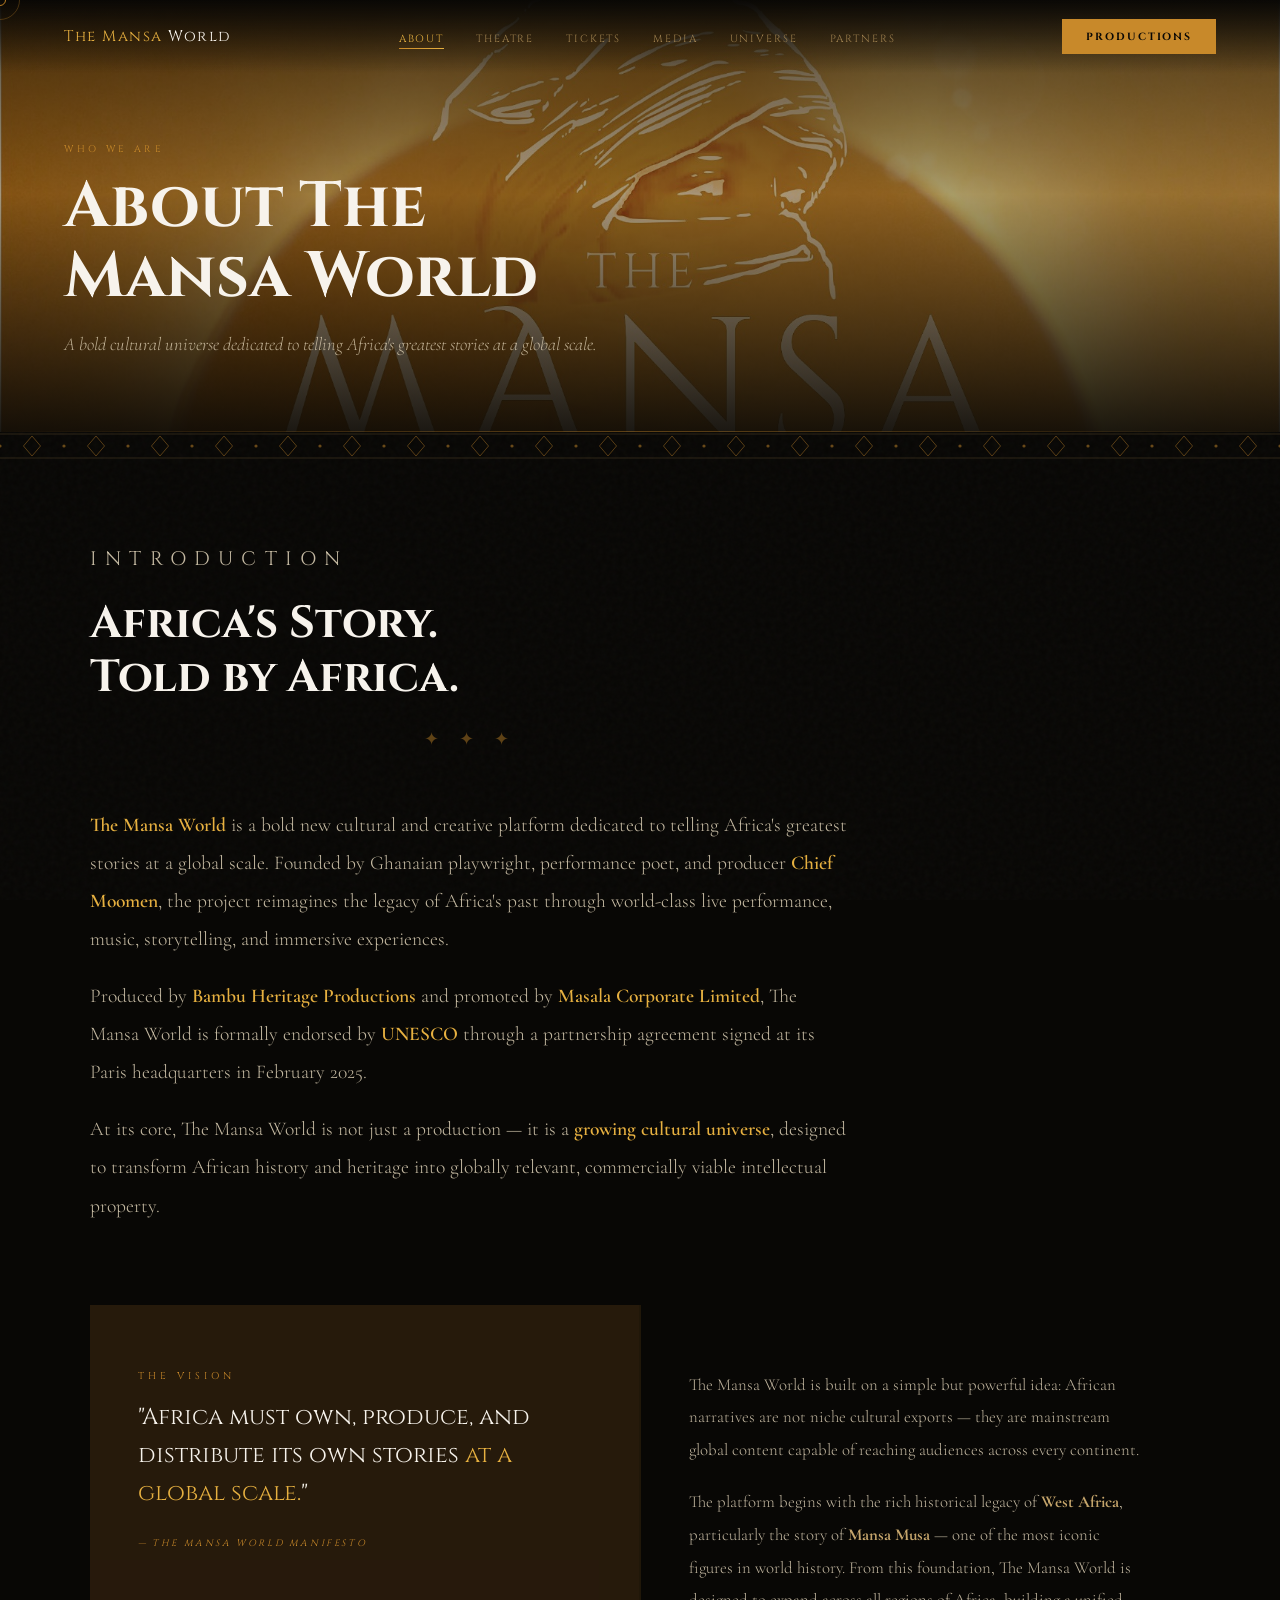
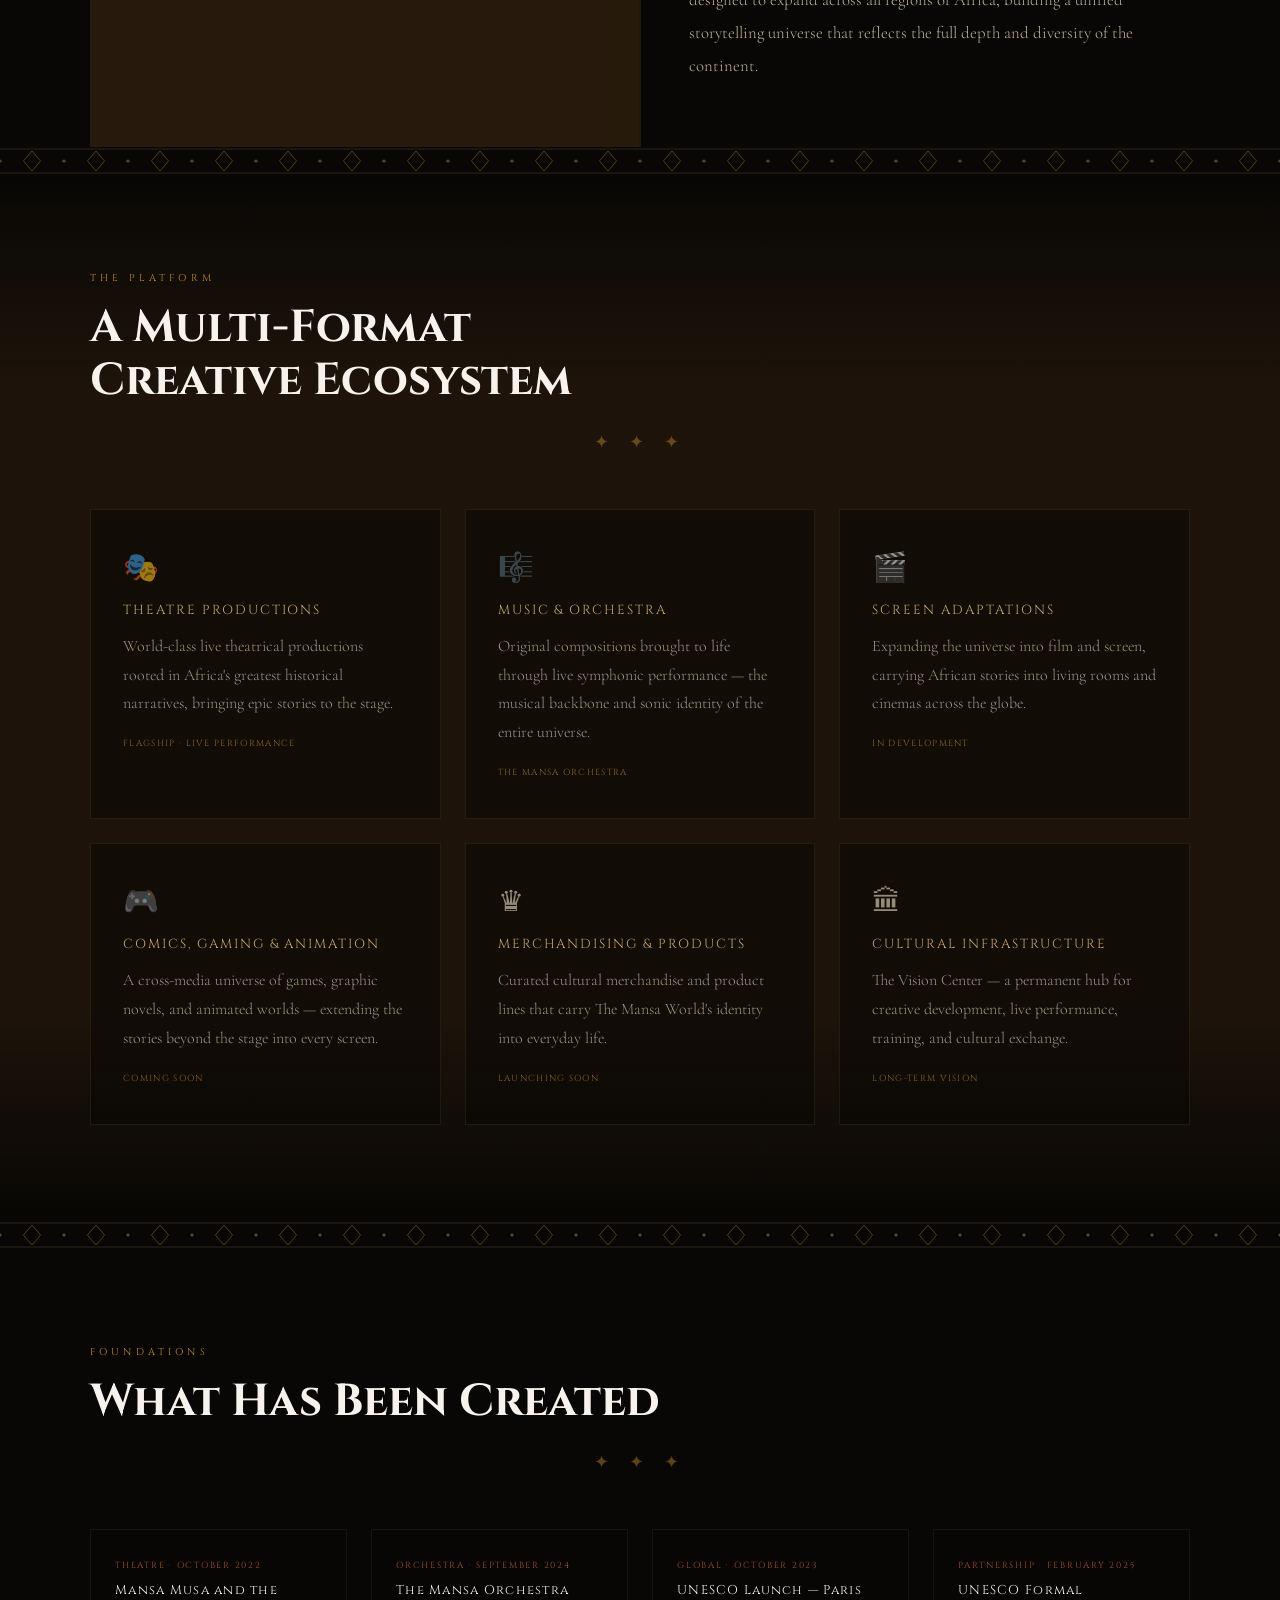
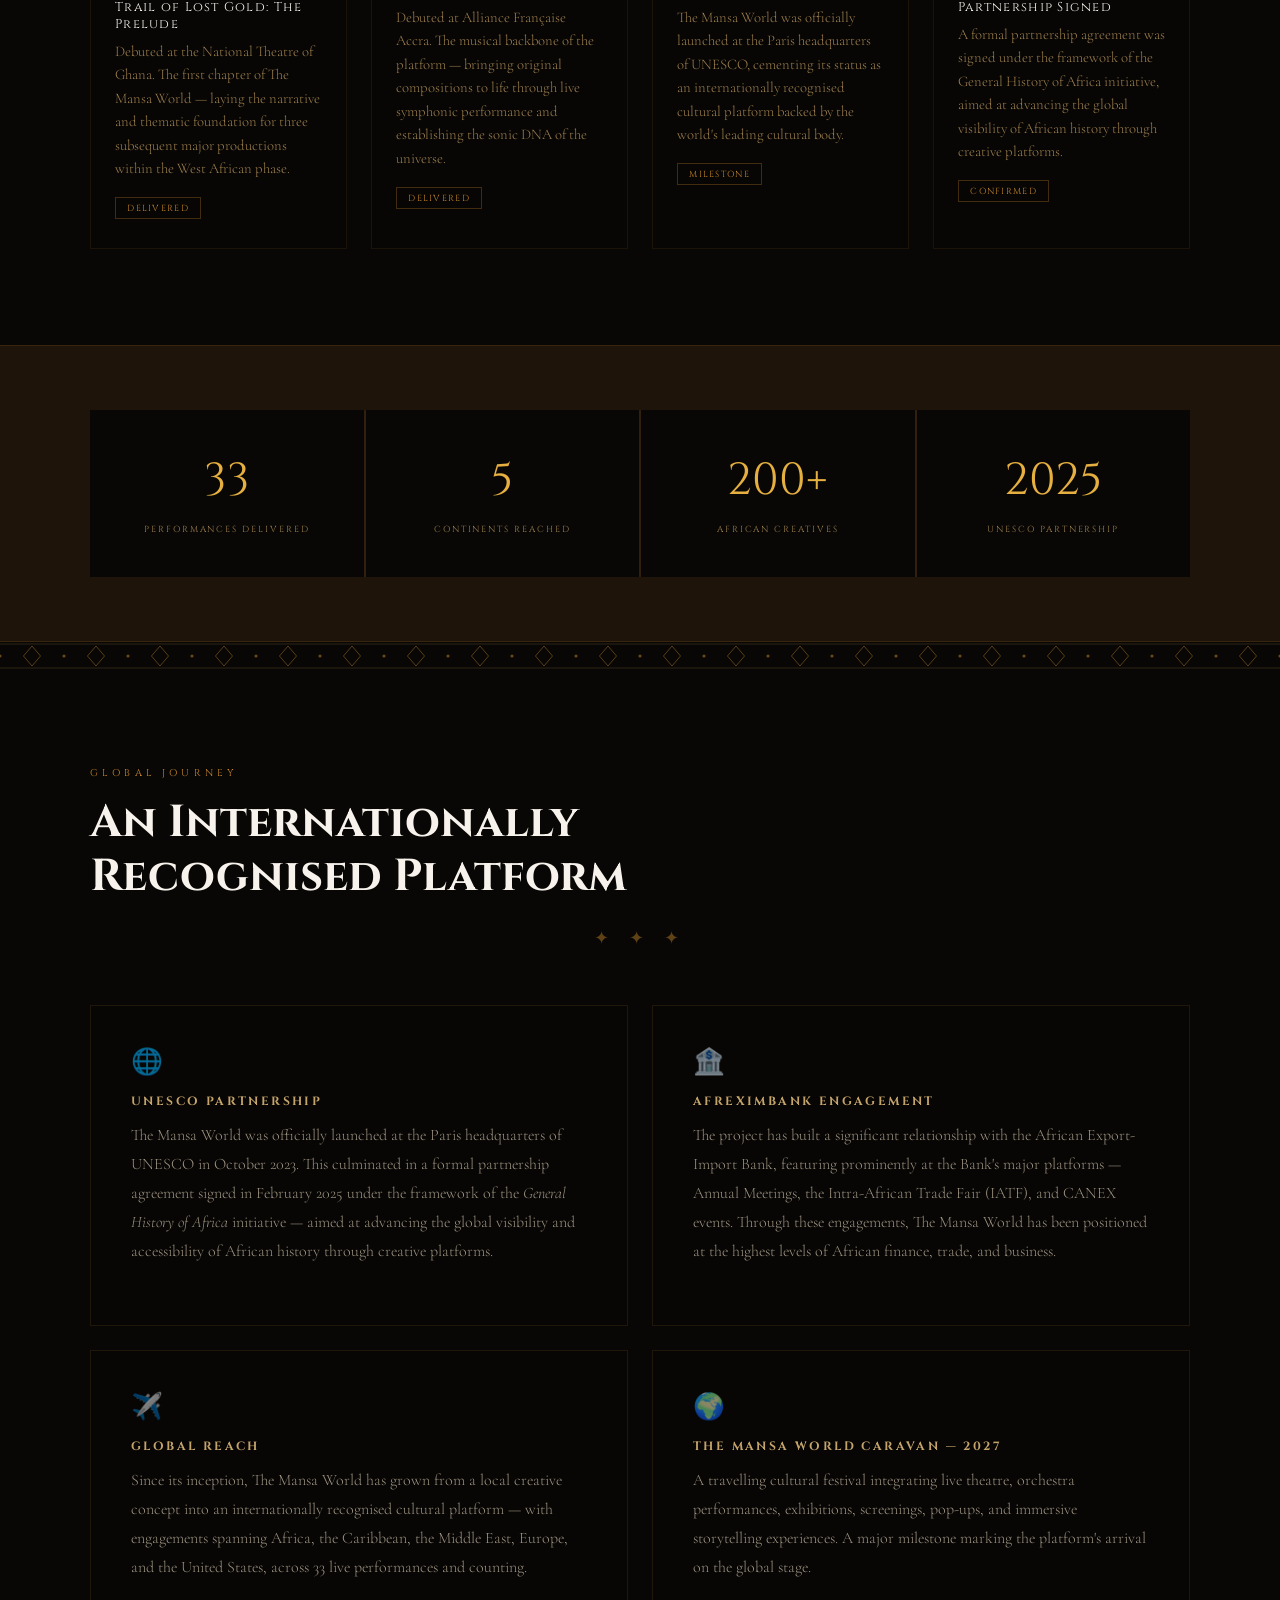
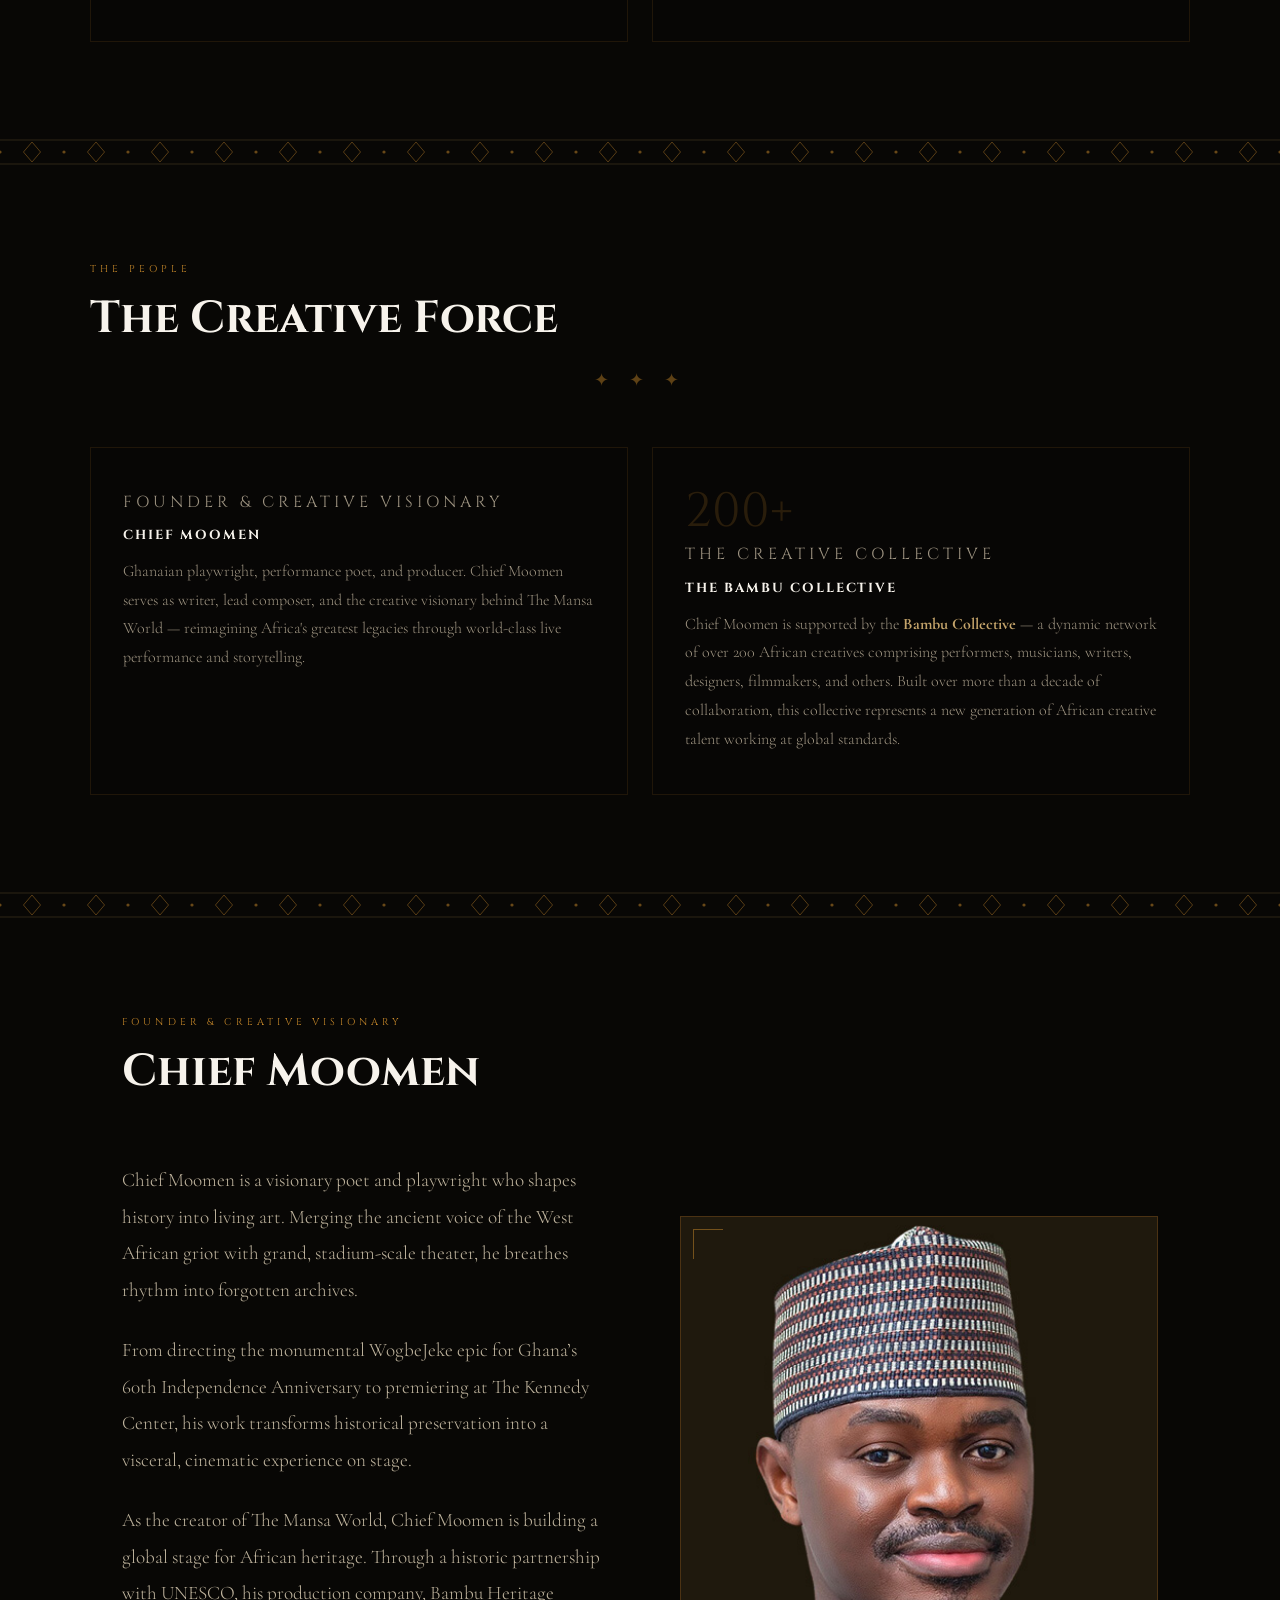
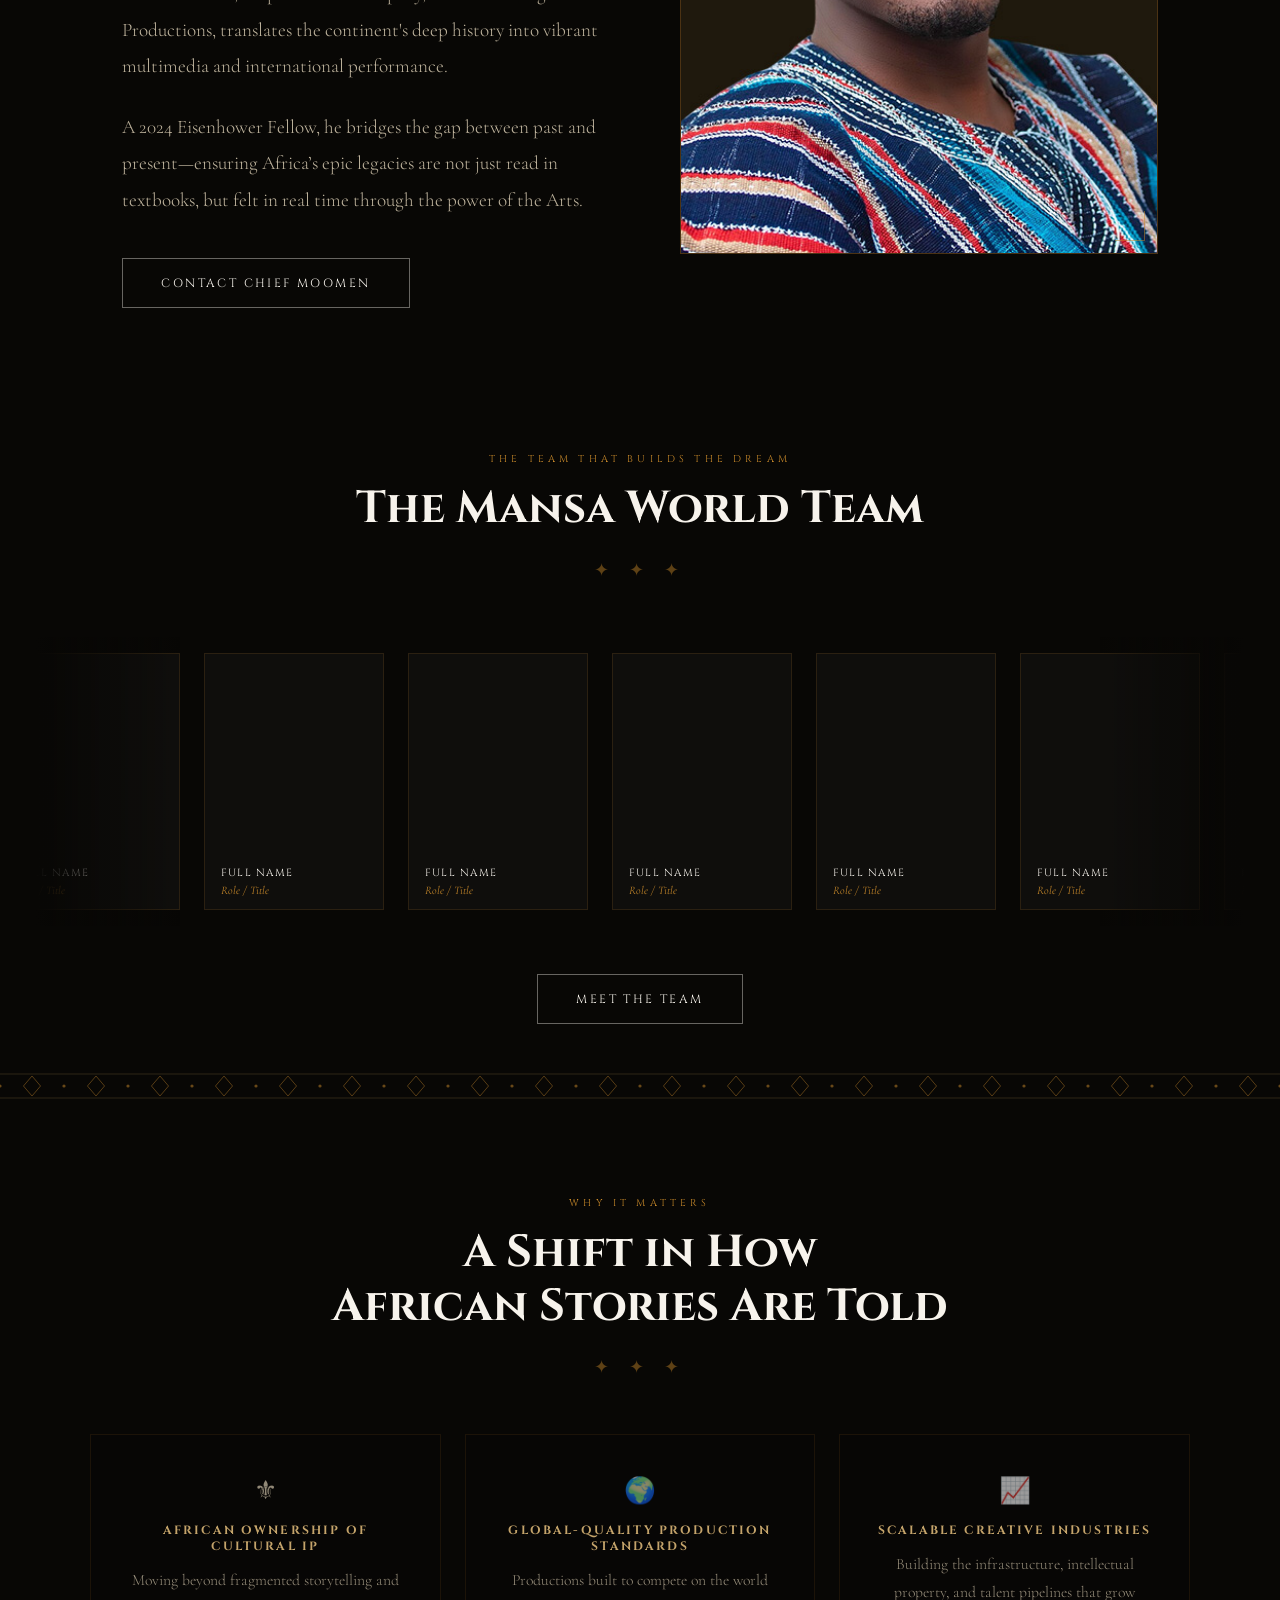
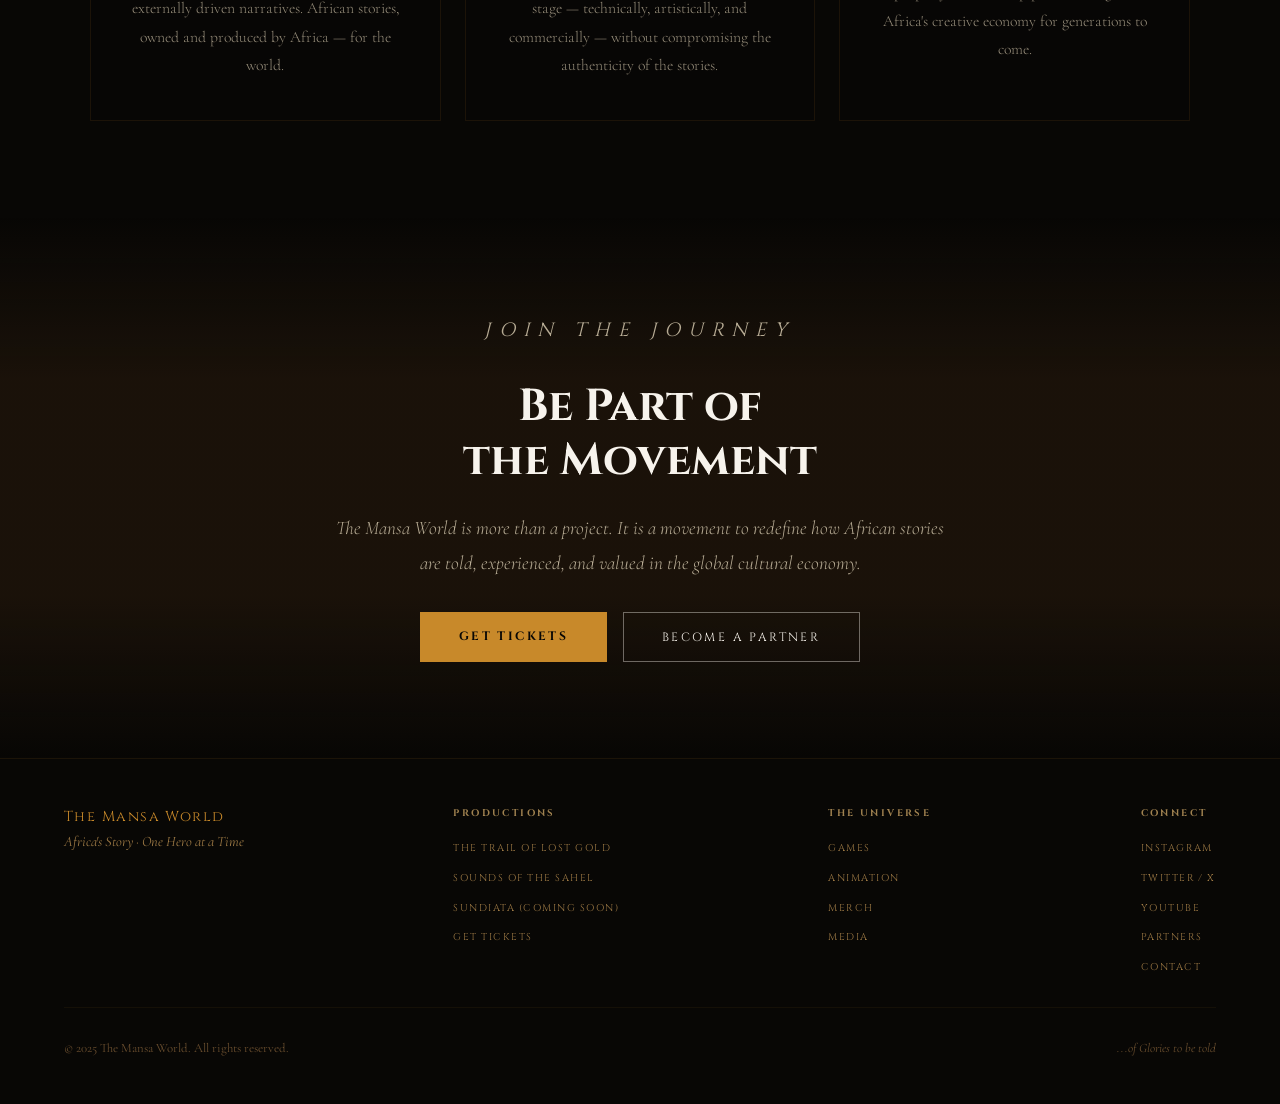
==== commit a4aeff3c: "New updates and changes from last meeting" ====
--- a/about.html
+++ b/about.html
@@ -6,7 +6,7 @@
   <title>About — The Mansa World</title>
   <link rel="preconnect" href="https://fonts.googleapis.com">
   <link rel="preconnect" href="https://fonts.gstatic.com" crossorigin>
-  <link href="https://fonts.googleapis.com/css2?family=Cinzel+Decorative:wght@400;700;900&family=Cinzel:wght@400;600;700&family=Cormorant+Garamond:ital,wght@0,300;0,400;0,600;1,300;1,400&display=swap" rel="stylesheet">
+  <link href="https://fonts.googleapis.com/css2?family=Cinzel:wght@400;600;700&family=Cormorant+Garamond:ital,wght@0,300;0,400;0,600;1,300;1,400&family=Montserrat:wght@300;400;600;700&family=Cinzel+Decorative:wght@400;700&display=swap" rel="stylesheet">
   <link rel="stylesheet" href="styles.css">
 </head>
 <body>
@@ -24,7 +24,7 @@
     <li><a href="universe.html">Universe</a></li>
     <li><a href="sponsors.html">Partners</a></li>
   </ul>
-  <button type="button" class="nav-cta" onclick="window.location='tickets.html'">Get Tickets</button>
+  <button type="button" class="nav-cta" onclick="window.location='theatre.html'">Productions</button>
   <button type="button" class="hamburger" id="hamburger" aria-label="Toggle menu"><span></span><span></span><span></span></button>
 </nav>
 
@@ -214,8 +214,8 @@
       </div>
       <div class="group-card reveal">
         <div class="group-card-icon">🌍</div>
-        <h3>The Mansa World Caravan — London 2026</h3>
-        <p>London will host the first Mansa World Caravan in 2026 — a travelling cultural festival integrating live theatre, orchestra performances, exhibitions, screenings, pop-ups, and immersive storytelling experiences. A major milestone marking the platform's arrival on the global stage.</p>
+        <h3>The Mansa World Caravan — 2027</h3>
+        <p>A travelling cultural festival integrating live theatre, orchestra performances, exhibitions, screenings, pop-ups, and immersive storytelling experiences. A major milestone marking the platform's arrival on the global stage.</p>
       </div>
     </div>
   </div>
@@ -245,6 +245,135 @@
         <p>Chief Moomen is supported by the <strong>Bambu Collective</strong> — a dynamic network of over 200 African creatives comprising performers, musicians, writers, designers, filmmakers, and others. Built over more than a decade of collaboration, this collective represents a new generation of African creative talent working at global standards.</p>
       </div>
     </div>
+  </div>
+</section>
+
+<!-- BAND -->
+<div class="sahel-band"><svg viewBox="0 0 1200 28" preserveAspectRatio="none" xmlns="http://www.w3.org/2000/svg"><defs><pattern id="sb5" x="0" y="0" width="60" height="28" patternUnits="userSpaceOnUse"><polygon points="30,4 38,14 30,24 22,14" fill="none" stroke="#C8892A" stroke-width="0.8"/><circle cx="0" cy="14" r="1.5" fill="#C8892A"/><circle cx="60" cy="14" r="1.5" fill="#C8892A"/><line x1="0" y1="2" x2="60" y2="2" stroke="#9E7A45" stroke-width="0.5"/><line x1="0" y1="26" x2="60" y2="26" stroke="#9E7A45" stroke-width="0.5"/></pattern></defs><rect width="1200" height="28" fill="url(#sb5)"/></svg></div>
+
+<!-- THE TEAM -->
+<section id="lore">
+  <div class="reveal">
+    <p class="section-label">Founder & Creative Visionary</p>
+    <h2 class="section-title">Chief Moomen</h2>
+  </div>
+  <div class="lore-grid">
+    <div class="lore-text reveal">
+      <p>Chief Moomen is a visionary poet and playwright who shapes history into living art. Merging the ancient voice of the West African griot with grand, stadium-scale theater, he breathes rhythm into forgotten archives.</p>
+      <p>From directing the monumental WogbeJeke epic for Ghana’s 60th Independence Anniversary to premiering at The Kennedy Center, his work transforms historical preservation into a visceral, cinematic experience on stage.</p>
+      <p>As the creator of The Mansa World, Chief Moomen is building a global stage for African heritage. Through a historic partnership with UNESCO, his production company, Bambu Heritage Productions, translates the continent's deep history into vibrant multimedia and international performance.</p>
+      <p>A 2024 Eisenhower Fellow, he bridges the gap between past and present—ensuring Africa’s epic legacies are not just read in textbooks, but felt in real time through the power of the Arts.</p>
+      <a href="index.html#waitlist" class="btn-outline lore-cta">Contact Chief Moomen</a>
+    </div>
+    <div class="lore-visual reveal">
+      <img src="Chief_final.jpeg" alt="The Mansa World Visionary" style="width:100%;height:100%;object-fit:cover;display:block;">
+    </div>
+  </div>
+</section>
+
+<!-- TEAM SCROLL -->
+<section class="partners-strip">
+  <div class="partners-strip-header reveal">
+    <p class="section-label">The Team That Builds The Dream</p>
+    <h2 class="section-title">The Mansa World Team</h2>
+    <div class="ornament">✦ ✦ ✦</div>
+  </div>
+
+  <div class="partners-scroll-outer">
+    <div class="partners-track team-track">
+      <!-- Set 1 -->
+      <div class="team-card">
+        <div class="team-card-img" style="background-image:url('team1.jpg')"></div>
+        <div class="team-card-info">
+          <span class="team-card-name">Full Name</span>
+          <span class="team-card-role">Role / Title</span>
+        </div>
+      </div>
+      <div class="team-card">
+        <div class="team-card-img" style="background-image:url('team2.jpg')"></div>
+        <div class="team-card-info">
+          <span class="team-card-name">Full Name</span>
+          <span class="team-card-role">Role / Title</span>
+        </div>
+      </div>
+      <div class="team-card">
+        <div class="team-card-img" style="background-image:url('team3.jpg')"></div>
+        <div class="team-card-info">
+          <span class="team-card-name">Full Name</span>
+          <span class="team-card-role">Role / Title</span>
+        </div>
+      </div>
+      <div class="team-card">
+        <div class="team-card-img" style="background-image:url('team4.jpg')"></div>
+        <div class="team-card-info">
+          <span class="team-card-name">Full Name</span>
+          <span class="team-card-role">Role / Title</span>
+        </div>
+      </div>
+      <div class="team-card">
+        <div class="team-card-img" style="background-image:url('team5.jpg')"></div>
+        <div class="team-card-info">
+          <span class="team-card-name">Full Name</span>
+          <span class="team-card-role">Role / Title</span>
+        </div>
+      </div>
+      <div class="team-card">
+        <div class="team-card-img" style="background-image:url('team6.jpg')"></div>
+        <div class="team-card-info">
+          <span class="team-card-name">Full Name</span>
+          <span class="team-card-role">Role / Title</span>
+        </div>
+      </div>
+      <!-- add more team cards here ... -->
+
+      <!-- Set 2 — exact duplicate for seamless loop -->
+      <div class="team-card">
+        <div class="team-card-img" style="background-image:url('team1.jpg')"></div>
+        <div class="team-card-info">
+          <span class="team-card-name">Full Name</span>
+          <span class="team-card-role">Role / Title</span>
+        </div>
+      </div>
+      <div class="team-card">
+        <div class="team-card-img" style="background-image:url('team2.jpg')"></div>
+        <div class="team-card-info">
+          <span class="team-card-name">Full Name</span>
+          <span class="team-card-role">Role / Title</span>
+        </div>
+      </div>
+      <div class="team-card">
+        <div class="team-card-img" style="background-image:url('team3.jpg')"></div>
+        <div class="team-card-info">
+          <span class="team-card-name">Full Name</span>
+          <span class="team-card-role">Role / Title</span>
+        </div>
+      </div>
+      <div class="team-card">
+        <div class="team-card-img" style="background-image:url('team4.jpg')"></div>
+        <div class="team-card-info">
+          <span class="team-card-name">Full Name</span>
+          <span class="team-card-role">Role / Title</span>
+        </div>
+      </div>
+      <div class="team-card">
+        <div class="team-card-img" style="background-image:url('team5.jpg')"></div>
+        <div class="team-card-info">
+          <span class="team-card-name">Full Name</span>
+          <span class="team-card-role">Role / Title</span>
+        </div>
+      </div>
+      <div class="team-card">
+        <div class="team-card-img" style="background-image:url('team6.jpg')"></div>
+        <div class="team-card-info">
+          <span class="team-card-name">Full Name</span>
+          <span class="team-card-role">Role / Title</span>
+        </div>
+      </div>
+    </div>
+  </div>
+
+  <div class="partners-strip-cta reveal">
+    <a href="sponsors.html" class="btn-outline">Meet The Team</a>
   </div>
 </section>
 
--- a/styles.css
+++ b/styles.css
@@ -1,3 +1,14 @@
+/*
+@font-face {
+  font-family: 'Cinzel';
+  src: url('CINZELDECORATIVE-BOLD.ttf') format('truetype');
+  font-weight: 700;
+  font-style: normal;
+  font-display: swap;
+}*/
+
+/*If he still doesnt like the header, change cinzel back to Cinzel Decorative or try montserat*/
+
 :root {
   --gold:#C8892A;--gold-light:#E6B040;--gold-pale:#F2D080;--white:#F7F3EC;
   --obsidian:#080705;--deep:#100D08;--earth:#2C1D0E;--terracotta:#A0522D;
@@ -13,7 +24,7 @@
 
 /* NAV */
 nav{position:fixed;top:0;left:0;right:0;z-index:200;display:flex;align-items:center;justify-content:space-between;padding:1.2rem 4rem;background:linear-gradient(to bottom,rgba(8,7,5,.97),transparent);}
-.nav-logo{font-family:'Cinzel Decorative',serif;font-size:.95rem;color:var(--gold-light);letter-spacing:.1em;text-decoration:none;transition:color .3s,text-shadow .3s;}
+.nav-logo{font-family:'Cinzel',serif;font-size:.95rem;color:var(--gold-light);letter-spacing:.1em;text-decoration:none;transition:color .3s,text-shadow .3s;}
 .nav-logo span{color:var(--white);}
 .nav-logo:hover{color:var(--white);text-shadow:0 0 24px rgba(200,137,42,.5);}
 .nav-links{display:flex;gap:2rem;list-style:none;}
@@ -74,7 +85,7 @@
 .page-banner::after{content:'';position:absolute;bottom:0;left:0;right:0;height:1px;background:linear-gradient(to right,transparent,rgba(200,137,42,.4),transparent);}
 .page-banner-content{position:relative;z-index:1;max-width:1200px;width:100%;}
 .page-banner-eyebrow{font-family:'Cinzel',serif;font-size:.6rem;letter-spacing:.38em;text-transform:uppercase;color:var(--gold);margin-bottom:1rem;}
-.page-title{font-family:'Cinzel Decorative',serif;font-size:clamp(2rem,5vw,4rem);color:var(--white);line-height:1.1;margin-bottom:1rem;}
+.page-title{font-family:'Cinzel',serif;font-size:clamp(2rem,5vw,4rem);color:var(--white);line-height:1.1;margin-bottom:1rem;}
 .page-subtitle{font-size:1.15rem;font-style:italic;font-weight:300;color:rgba(238,224,196,.72);max-width:560px;line-height:1.7;}
 
 /* BUTTONS */
@@ -87,7 +98,7 @@
 .sahel-band{position:relative;z-index:1;width:100%;height:28px;overflow:hidden;opacity:.5;}
 .sahel-band svg{width:100%;height:100%;}
 .section-label{font-family:'Cinzel',serif;font-size:.62rem;letter-spacing:.42em;text-transform:uppercase;color:var(--gold);margin-bottom:1rem;}
-.section-title{font-family:'Cinzel Decorative',serif;font-size:clamp(1.6rem,3.5vw,3rem);color:var(--white);line-height:1.2;margin-bottom:1.5rem;}
+.section-title{font-family:'Cinzel',serif;font-size:clamp(1.6rem,3.5vw,3rem);color:var(--white);line-height:1.2;margin-bottom:1.5rem;}
 .ornament{text-align:center;margin:.5rem 0 3.5rem;color:var(--gold);font-size:1.1rem;letter-spacing:.5rem;opacity:.45;}
 
 /* HUB (Homepage) */
@@ -124,11 +135,17 @@
 .show-card:hover{transform:scale(1.012);}
 .show-card:hover .show-overlay{opacity:1;}
 .show-card:hover .show-img{transform:scale(1.06);}
-.show-img{position:absolute;inset:0;background:linear-gradient(135deg,#2C1D0E 0%,#1A1208 50%,#3A2410 100%);transition:transform .7s;display:flex;align-items:center;justify-content:center;font-size:5rem;opacity:.2;}
-.show-card-gradient{position:absolute;inset:0;background:linear-gradient(to top,rgba(8,7,5,.96) 0%,rgba(8,7,5,.3) 60%,transparent 100%);}
-.show-info{position:relative;z-index:1;padding:2.5rem;}
+.show-img {
+  position: absolute;
+  inset: 0;
+  background-size: cover;
+  background-position: center;
+  transition: transform .7s;
+  /* remove font-size, display:flex, align-items, justify-content, opacity:.2 */
+}
+.show-card-gradient{position:absolute;inset:0;background:linear-gradient(to top,rgba(8,7,5,.98) 0%,rgba(8,7,5,.75) 50%,rgba(8,7,5,.35) 100%);}.show-info{position:relative;z-index:1;padding:2.5rem;}
 .show-type{font-family:'Cinzel',serif;font-size:.6rem;letter-spacing:.3em;text-transform:uppercase;color:var(--gold);margin-bottom:.6rem;border-left:2px solid var(--gold);padding-left:.7rem;}
-.show-title{font-family:'Cinzel Decorative',serif;font-size:clamp(1.2rem,2.2vw,1.9rem);color:var(--white);line-height:1.2;margin-bottom:.8rem;}
+.show-title{font-family:'Cinzel',serif;font-size:clamp(1.2rem,2.2vw,1.9rem);color:var(--white);line-height:1.2;margin-bottom:.8rem;}
 .show-meta{font-family:'Cinzel',serif;font-size:.62rem;letter-spacing:.15em;color:var(--sand-light);margin-bottom:.6rem;}
 .show-desc{font-size:1rem;font-weight:300;line-height:1.7;color:rgba(238,224,196,.7);margin-bottom:1.5rem;max-width:420px;}
 .show-overlay{position:absolute;inset:0;z-index:0;border:1px solid rgba(200,137,42,.3);opacity:0;transition:opacity .4s;pointer-events:none;}
@@ -166,7 +183,7 @@
 .ticket-venue{font-size:.92rem;font-style:italic;color:var(--sand);margin-bottom:.3rem;}
 .ticket-date{font-family:'Cinzel',serif;font-size:.62rem;letter-spacing:.15em;color:var(--muted);margin-bottom:1.5rem;}
 .ticket-divider{width:100%;height:1px;background:rgba(200,137,42,.12);margin-bottom:1.5rem;}
-.ticket-price{font-family:'Cinzel Decorative',serif;font-size:1.5rem;color:var(--gold-light);margin-bottom:.3rem;}
+.ticket-price{font-family:'Cinzel',serif;font-size:1.5rem;color:var(--gold-light);margin-bottom:.3rem;}
 .ticket-price span{font-family:'Cormorant Garamond',serif;font-size:.85rem;color:var(--muted);font-weight:300;}
 .ticket-note{font-size:.9rem;color:var(--muted);margin-bottom:1.8rem;}
 
@@ -252,7 +269,7 @@
 /* MERCH PRELAUNCH */
 .merch-prelaunch{position:relative;z-index:1;margin-top:0;padding:5rem 2rem;text-align:center;background:linear-gradient(to bottom,transparent,rgba(44,29,14,.5) 30%,rgba(44,29,14,.5) 70%,transparent);}
 .merch-prelaunch-inner{max-width:640px;margin:0 auto;}
-.merch-prelaunch h3{font-family:'Cinzel Decorative',serif;font-size:clamp(1.2rem,2.5vw,2rem);color:var(--white);margin-bottom:1rem;}
+.merch-prelaunch h3{font-family:'Cinzel',serif;font-size:clamp(1.2rem,2.5vw,2rem);color:var(--white);margin-bottom:1rem;}
 .merch-prelaunch p{font-size:1.1rem;font-style:italic;font-weight:300;color:rgba(238,224,196,.7);line-height:1.8;margin-bottom:2rem;}
 .merch-perks{display:flex;gap:2rem;justify-content:center;flex-wrap:wrap;margin-bottom:2.5rem;}
 .merch-perk{font-family:'Cinzel',serif;font-size:.6rem;letter-spacing:.15em;text-transform:uppercase;color:var(--sand);display:flex;align-items:center;gap:.5rem;}
@@ -268,13 +285,22 @@
 .tier-label::before{background:linear-gradient(to right,transparent,rgba(200,137,42,.3));}
 .tier-label::after{background:linear-gradient(to left,transparent,rgba(200,137,42,.3));}
 .sponsors-row{display:flex;align-items:center;justify-content:center;flex-wrap:wrap;gap:2rem;}
-.sponsor-logo{height:70px;width:160px;background:rgba(255,255,255,.04);border:1px solid rgba(200,137,42,.12);display:flex;align-items:center;justify-content:center;transition:background .3s,border-color .3s;cursor:none;}
+.sponsor-logo{height:70px;width:160px;background:rgba(255,255,255,.04);border:1px solid rgba(200,137,42,.12);display:flex;align-items:center;justify-content:center;transition:background .3s,border-color .3s;cursor:pointer;}
 .sponsor-logo:hover{background:rgba(200,137,42,.08);border-color:rgba(200,137,42,.3);}
 .sponsor-logo span{font-family:'Cinzel',serif;font-size:.58rem;letter-spacing:.15em;color:var(--muted);text-transform:uppercase;}
 .sponsor-logo.large{width:200px;height:86px;}
 .sponsor-logo.small{width:120px;height:54px;}
 .become-sponsor{margin-top:3.5rem;padding-top:2.5rem;border-top:1px solid rgba(200,137,42,.08);}
 .become-sponsor p{font-size:1.1rem;font-style:italic;color:rgba(238,224,196,.6);margin-bottom:1.5rem;}
+
+.sponsor-logo img {
+  max-width: 100%;
+  max-height: 100%;
+  width: auto;
+  height: auto;
+  object-fit: contain;
+}
+
 
 /* PARTNERSHIP BENEFITS */
 .partnership-benefits{position:relative;z-index:1;padding:5rem 2rem;border-top:1px solid rgba(200,137,42,.08);}
@@ -303,6 +329,113 @@
 .partners-strip-cta{text-align:center;margin-top:3rem;}
 @keyframes scroll-logos{0%{transform:translateX(0);}100%{transform:translateX(-50%);}}
 
+/* SPONSOR POPUP MODAL */
+.sponsor-modal-overlay {
+  position: fixed;
+  inset: 0;
+  z-index: 5000;
+  background: rgba(8,7,5,.85);
+  display: flex;
+  align-items: center;
+  justify-content: center;
+  opacity: 0;
+  pointer-events: none;
+  transition: opacity .35s ease;
+  backdrop-filter: blur(4px);
+}
+.sponsor-modal-overlay.active {
+  opacity: 1;
+  pointer-events: all;
+}
+.sponsor-modal-box {
+  position: relative;
+  background: var(--deep);
+  border: 1px solid rgba(200,137,42,.3);
+  padding: 3rem 2.5rem 2.5rem;
+  max-width: 480px;
+  width: 90%;
+  text-align: center;
+  transform: translateY(20px);
+  transition: transform .35s ease;
+}
+.sponsor-modal-overlay.active .sponsor-modal-box {
+  transform: translateY(0);
+}
+.sponsor-modal-close {
+  position: absolute;
+  top: 1rem;
+  right: 1.2rem;
+  background: none;
+  border: none;
+  color: var(--muted);
+  font-size: 1.4rem;
+  cursor: pointer;
+  line-height: 1;
+  transition: color .2s;
+}
+.sponsor-modal-close:hover { color: var(--gold-light); }
+.sponsor-modal-logo {
+  height: 70px;
+  display: flex;
+  align-items: center;
+  justify-content: center;
+  margin-bottom: 1.5rem;
+}
+.sponsor-modal-logo img { max-height: 100%; max-width: 200px; object-fit: contain; }
+.sponsor-modal-name {
+  font-family: 'Cinzel', serif;
+  font-size: 1.1rem;
+  color: var(--gold-light);
+  letter-spacing: .1em;
+  margin-bottom: 1rem;
+}
+.sponsor-modal-desc {
+  font-size: .95rem;
+  line-height: 1.75;
+  color: var(--cream);
+  margin-bottom: 1.8rem;
+  font-style: italic;
+}
+.sponsor-logo { cursor: pointer; } /* override cursor:none for clickable items */
+
+/* TEAM PHOTO CAROUSEL */
+.team-card {
+  flex-shrink: 0;
+  width: 180px;
+  background: rgba(255,255,255,.03);
+  border: 1px solid rgba(200,137,42,.15);
+  overflow: hidden;
+  transition: border-color .3s, transform .3s;
+}
+.team-card:hover {
+  border-color: rgba(200,137,42,.4);
+  transform: translateY(-4px);
+}
+.team-card-img {
+  width: 100%;
+  height: 200px;
+  background-size: cover;
+  background-position: center top;
+}
+.team-card-info {
+  padding: .75rem 1rem;
+  display: flex;
+  flex-direction: column;
+  gap: .2rem;
+}
+.team-card-name {
+  font-family: 'Cinzel', serif;
+  font-size: .65rem;
+  letter-spacing: .12em;
+  color: var(--white);
+  text-transform: uppercase;
+}
+.team-card-role {
+  font-size: .72rem;
+  font-style: italic;
+  color: var(--gold);
+}
+
 /* WAITLIST */
 #waitlist{position:relative;z-index:1;padding:5rem 2rem;text-align:center;overflow:hidden;}
 #waitlist::before{content:'';position:absolute;top:50%;left:50%;transform:translate(-50%,-50%);width:600px;height:600px;background:radial-gradient(circle,rgba(200,137,42,.07) 0%,transparent 70%);pointer-events:none;}
@@ -318,7 +451,7 @@
 
 /* FOOTER */
 footer{position:relative;z-index:1;border-top:1px solid rgba(200,137,42,.1);padding:3rem 4rem;display:flex;align-items:flex-start;justify-content:space-between;flex-wrap:wrap;gap:2rem;}
-.footer-brand{font-family:'Cinzel Decorative',serif;font-size:.9rem;color:var(--gold);letter-spacing:.1em;margin-bottom:.4rem;}
+.footer-brand{font-family:'Cinzel',serif;font-size:.9rem;color:var(--gold);letter-spacing:.1em;margin-bottom:.4rem;}
 .footer-tagline{font-size:.9rem;font-style:italic;color:var(--sand);}
 .footer-col h4{font-family:'Cinzel',serif;font-size:.6rem;letter-spacing:.25em;text-transform:uppercase;color:var(--muted);margin-bottom:1rem;}
 .footer-col ul{list-style:none;display:flex;flex-direction:column;gap:.6rem;}
@@ -387,7 +520,7 @@
 .vision-block{margin-bottom:0;}
 .vision-block-inner{display:grid;grid-template-columns:1fr 1fr;gap:2px;background:rgba(200,137,42,.12);}
 .vision-quote{background:rgba(44,29,14,.6);padding:4rem 3rem;}
-.vision-quote blockquote{font-family:'Cinzel Decorative',serif;font-size:clamp(.95rem,1.8vw,1.45rem);line-height:1.65;color:var(--white);}
+.vision-quote blockquote{font-family:'Cinzel',serif;font-size:clamp(.95rem,1.8vw,1.45rem);line-height:1.65;color:var(--white);}
 .vision-quote blockquote em{color:var(--gold-light);font-style:normal;}
 .vision-quote cite{display:block;margin-top:1.5rem;font-family:'Cinzel',serif;font-size:.58rem;letter-spacing:.28em;text-transform:uppercase;color:var(--gold);}
 .vision-body{background:var(--obsidian);padding:4rem 3rem;}
@@ -405,7 +538,7 @@
 .stats-band{position:relative;z-index:1;background:rgba(44,29,14,.65);border-top:1px solid rgba(200,137,42,.15);border-bottom:1px solid rgba(200,137,42,.15);padding:4rem 2rem;}
 .stats-inner{max-width:1100px;margin:0 auto;display:grid;grid-template-columns:repeat(4,1fr);gap:2px;background:rgba(200,137,42,.1);}
 .stat-item{background:var(--obsidian);padding:2.5rem 2rem;text-align:center;}
-.stat-number{font-family:'Cinzel Decorative',serif;font-size:clamp(1.8rem,3.5vw,2.8rem);color:var(--gold-light);display:block;margin-bottom:.4rem;}
+.stat-number{font-family:'Cinzel',serif;font-size:clamp(1.8rem,3.5vw,2.8rem);color:var(--gold-light);display:block;margin-bottom:.4rem;}
 .stat-label{font-family:'Cinzel',serif;font-size:.55rem;letter-spacing:.22em;text-transform:uppercase;color:var(--muted);}
 
 /* JOURNEY — reuses .group-bookings / .group-card (already in styles.css) */
@@ -416,7 +549,7 @@
 .force-grid{display:grid;grid-template-columns:1fr 1fr;gap:1.5rem;margin-top:3.5rem;}
 .force-card{padding:2.5rem 2rem;border:1px solid rgba(200,137,42,.12);background:rgba(8,7,5,.4);transition:border-color .3s,transform .3s;}
 .force-card:hover{border-color:rgba(200,137,42,.35);transform:translateY(-3px);}
-.force-number{font-family:'Cinzel Decorative',serif;font-size:3rem;color:rgba(200,137,42,.18);line-height:1;margin-bottom:.3rem;}
+.force-number{font-family:'Cinzel',serif;font-size:3rem;color:rgba(200,137,42,.18);line-height:1;margin-bottom:.3rem;}
 .force-card-label{font-family:'Cinzel',serif;font-size:.58rem;letter-spacing:.25em;text-transform:uppercase;color:var(--gold);margin-bottom:.6rem;}
 .force-card h3{font-family:'Cinzel',serif;font-size:.82rem;letter-spacing:.15em;text-transform:uppercase;color:var(--white);margin-bottom:.8rem;}
 .force-card p{font-size:1rem;line-height:1.8;color:rgba(238,224,196,.65);font-weight:300;}
